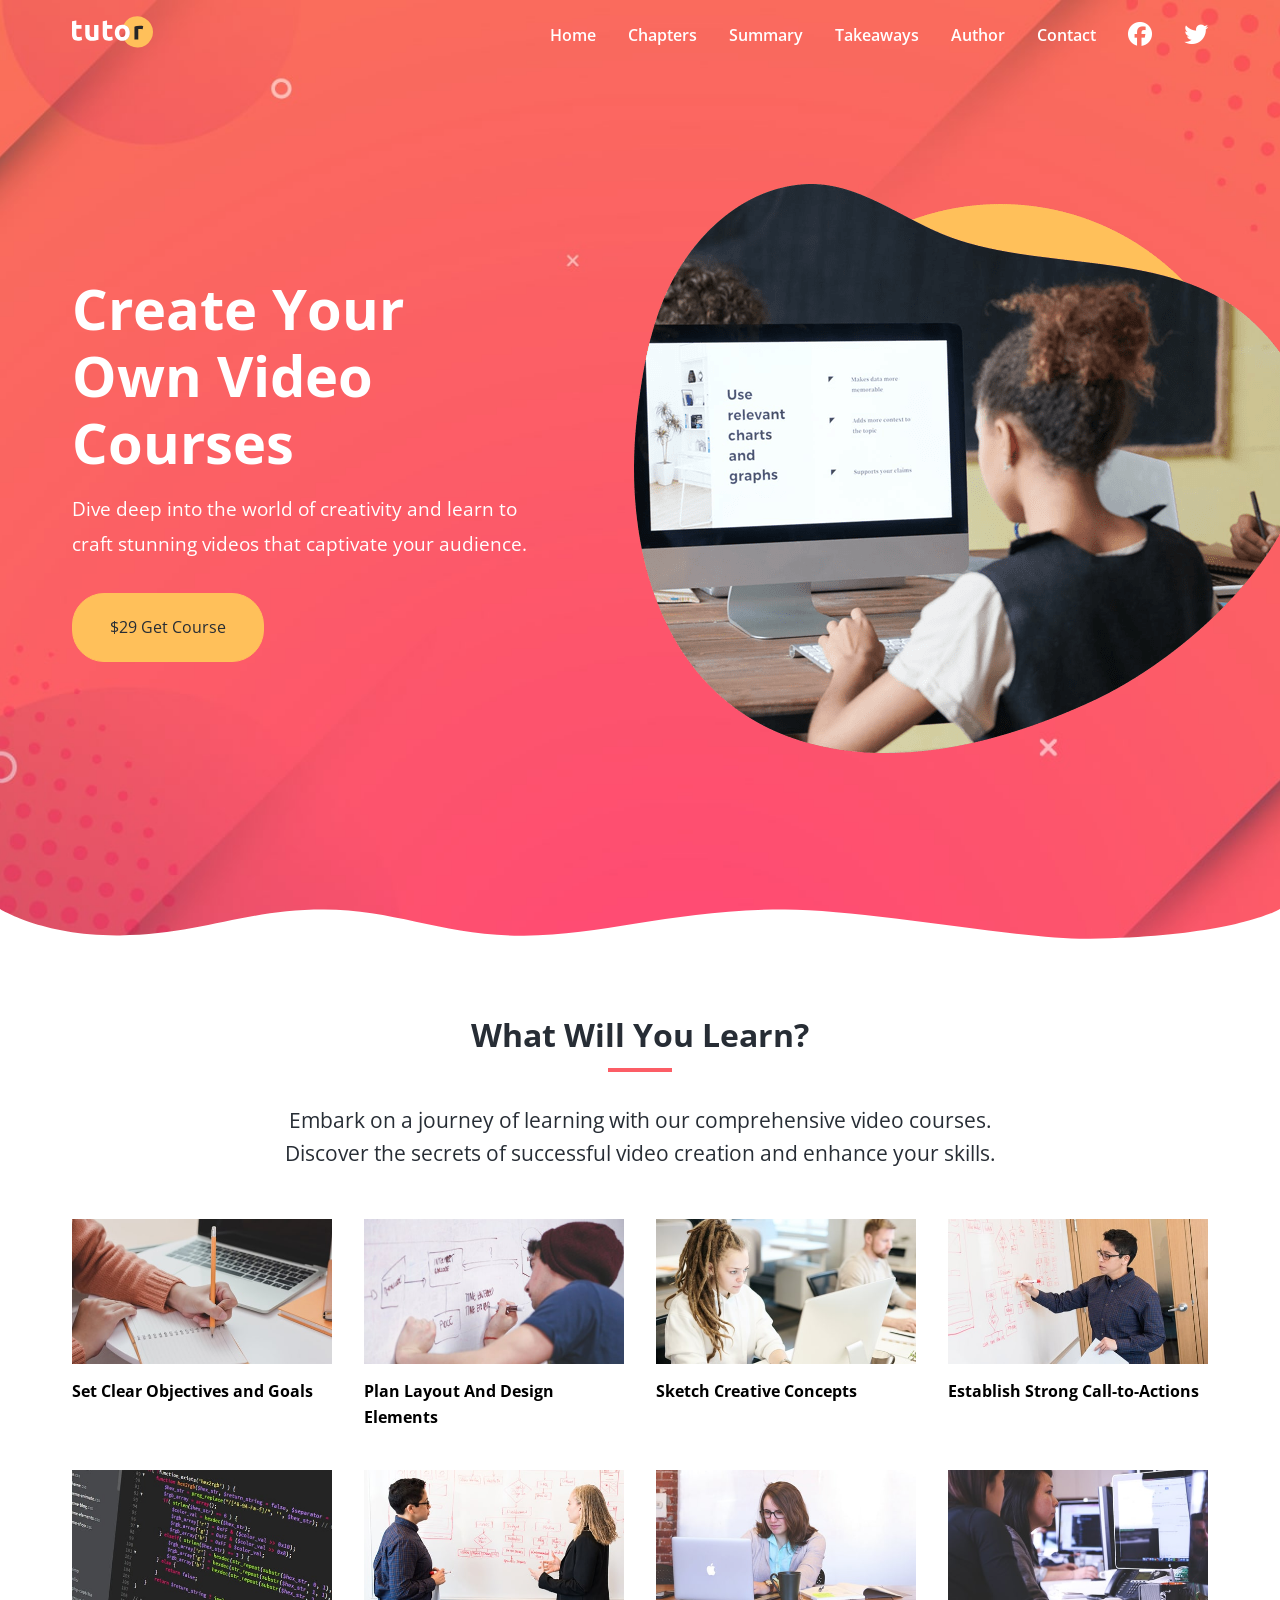
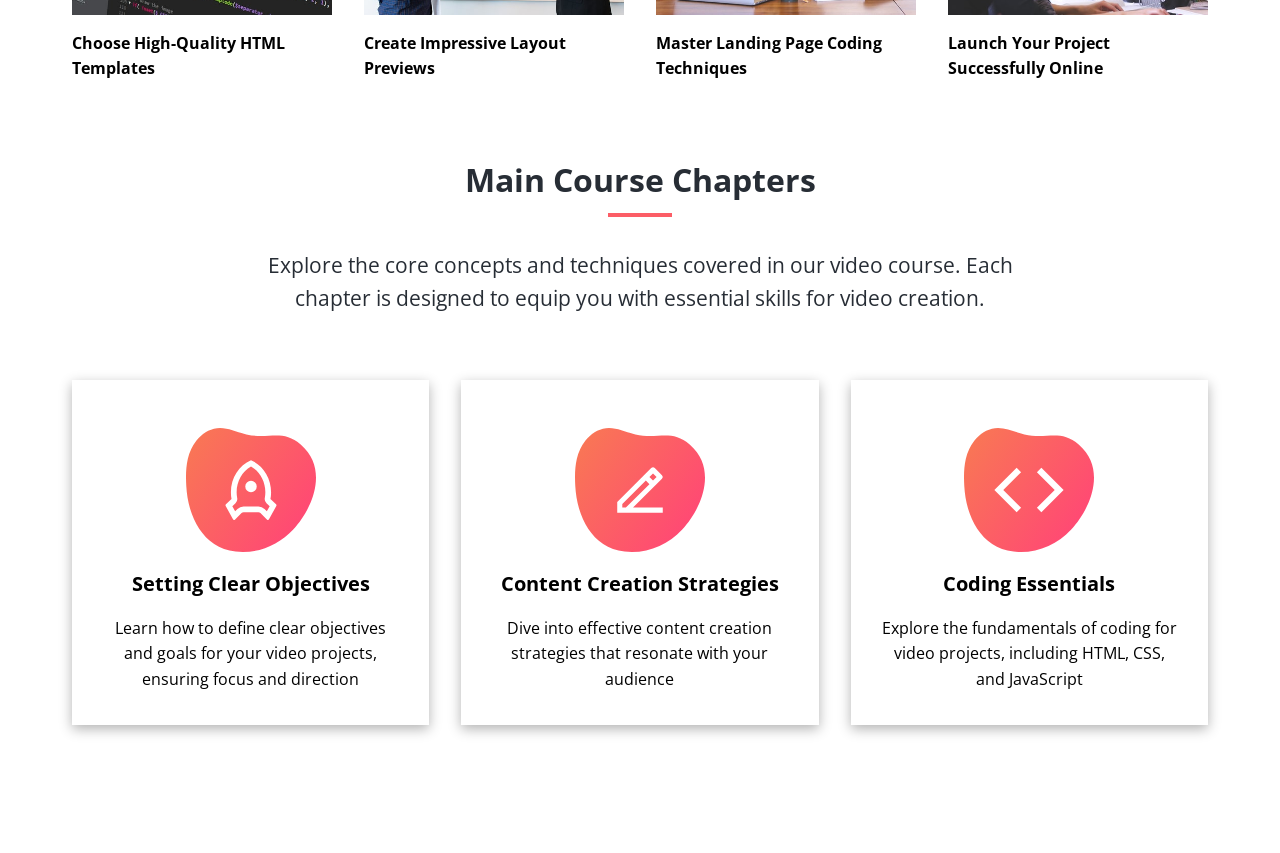
==== 17-18-Tutor-Website/index.html @ 1d4aec1a "feat: implemented chapter section" ====
<!DOCTYPE html>
<html lang="en">
  <head>
    <meta charset="UTF-8" />
    <meta name="viewport" content="width=device-width, initial-scale=1.0" />
    <link rel="preconnect" href="https://fonts.googleapis.com" />
    <link rel="preconnect" href="https://fonts.gstatic.com" crossorigin />
    <link
      href="https://fonts.googleapis.com/css2?family=Open+Sans:ital,wght@0,300..800;1,300..800&display=swap"
      rel="stylesheet"
    />
    <link
      rel="stylesheet"
      href="https://cdnjs.cloudflare.com/ajax/libs/font-awesome/6.5.2/css/all.min.css"
      integrity="sha512-SnH5WK+bZxgPHs44uWIX+LLJAJ9/2PkPKZ5QiAj6Ta86w+fsb2TkcmfRyVX3pBnMFcV7oQPJkl9QevSCWr3W6A=="
      crossorigin="anonymous"
      referrerpolicy="no-referrer"
    />
    <link rel="stylesheet" href="./css/styles.css" />
    <link rel="icon" href="./images/favicon.png" />
    <title>Welcome To Tutor</title>
  </head>
  <body>
    <nav class="navbar" role="navigation" aria-label="Main Navigation">
      <div class="navbar-flex container">
        <a href="/" aria-label="Logo Home Link">
          <img src="images/logo.svg" alt="Tutor Logo" />
        </a>

        <div class="main-menu-items">
          <ul class="main-menu-list">
            <li>
              <a href="/">Home</a>
            </li>
            <li>
              <a href="#chapters">Chapters</a>
            </li>
            <li>
              <a href="#summary">Summary</a>
            </li>
            <li>
              <a href="#takeaways">Takeaways</a>
            </li>
            <li>
              <a href="#author">Author</a>
            </li>
            <li>
              <a href="contact.html">Contact</a>
            </li>
            <li>
              <a
                href="https://facebook.com"
                target="_blank"
                aria-label="Follow Us On Facebook"
              >
                <i class="fa-brands fa-facebook"></i>
              </a>
            </li>
            <li>
              <a
                href="https://twitter.com"
                target="_blank"
                aria-label="Follow Us On Twitter"
              >
                <i class="fa-brands fa-twitter"></i>
              </a>
            </li>
          </ul>
        </div>

        <!-- Mobile Menu -->
        <div class="mobile-menu">
          <!-- Hamburger button -->
          <div
            class="mobile-menu-toggle"
            role="button"
            aria-expanded="false"
            aria-controls="mobile-menu-items"
            aria-label="Open mobile menu"
            tabindex="0"
          >
            <i class="fas fa-bars fa-2x"></i>
          </div>
          <!-- Mobile Menu Items -->
          <div class="mobile-menu-items">
            <ul class="mobile-menu-list">
              <li>
                <a href="/">Home</a>
              </li>
              <li>
                <a href="#chapters">Chapters</a>
              </li>
              <li>
                <a href="#summary">Summary</a>
              </li>
              <li>
                <a href="#takeaways">Takeaways</a>
              </li>
              <li>
                <a href="#author">Author</a>
              </li>
              <li>
                <a href="contact.html">Contact</a>
              </li>
              <li>
                <a
                  href="https://facebook.com"
                  target="_blank"
                  aria-label="Follow Us On Facebook"
                >
                  <i class="fa-brands fa-facebook"></i>
                </a>
              </li>
              <li>
                <a
                  href="https://twitter.com"
                  target="_blank"
                  aria-label="Follow Us On Twitter"
                >
                  <i class="fa-brands fa-twitter"></i>
                </a>
              </li>
            </ul>
          </div>
        </div>
      </div>
    </nav>

    <!-- Hero -->
    <header class="hero">
      <div class="container hero-flex">
        <div class="hero-content">
          <h1>Create Your Own Video Courses</h1>
          <p>
            Dive deep into the world of creativity and learn to craft stunning
            videos that captivate your audience.
          </p>
          <a href="#" class="btn">$29 Get Course</a>
        </div>
        <img src="images/header-course.png" alt="hero" />
      </div>

      <svg
        class="frame-decoration"
        data-name="Layer 2"
        xmlns="http://www.w3.org/2000/svg"
        preserveAspectRatio="none"
        viewBox="0 0 1920 192.275"
      >
        <defs>
          <style>
            .cls-1 {
              fill: #ffffff;
            }
          </style>
        </defs>
        <title>frame-decoration</title>
        <path
          class="cls-1"
          d="M0,158.755s63.9,52.163,179.472,50.736c121.494-1.5,185.839-49.738,305.984-49.733,109.21,0,181.491,51.733,300.537,50.233,123.941-1.562,225.214-50.126,390.43-50.374,123.821-.185,353.982,58.374,458.976,56.373,217.907-4.153,284.6-57.236,284.6-57.236V351.03H0V158.755Z"
          transform="translate(0 -158.755)"
        />
      </svg>
    </header>

    <!-- Learn Section -->
    <section class="learn">
      <div class="container">
        <div class="section-header">
          <h2>What Will You Learn?</h2>
          <div class="heading-border"></div>
          <p>
            Embark on a journey of learning with our comprehensive video
            courses. Discover the secrets of successful video creation and
            enhance your skills.
          </p>
        </div>

        <div class="topics">
          <div class="topic">
            <div class="topic-image">
              <img src="images/description-1.jpg" alt="topic" />
            </div>
            <div class="topic-text">
              <h3>Set Clear Objectives and Goals</h3>
            </div>
          </div>
          <div class="topic">
            <div class="topic-image">
              <img src="images/description-2.jpg" alt="alternative" />
            </div>
            <div class="topic-text">
              <h3>Plan Layout And Design Elements</h3>
            </div>
          </div>
          <div class="topic">
            <div class="topic-image">
              <img src="images/description-3.jpg" alt="alternative" />
            </div>
            <div class="topic-text">
              <h3>Sketch Creative Concepts</h3>
            </div>
          </div>
          <div class="topic">
            <div class="topic-image">
              <img src="images/description-4.jpg" alt="alternative" />
            </div>
            <div class="topic-text">
              <h3>Establish Strong Call-to-Actions</h3>
            </div>
          </div>
          <div class="topic">
            <div class="topic-image">
              <img src="images/description-5.jpg" alt="alternative" />
            </div>
            <div class="topic-text">
              <h3>Choose High-Quality HTML Templates</h3>
            </div>
          </div>
          <div class="topic">
            <div class="topic-image">
              <img src="images/description-6.jpg" alt="alternative" />
            </div>
            <div class="topic-text">
              <h3>Create Impressive Layout Previews</h3>
            </div>
          </div>
          <div class="topic">
            <div class="topic-image">
              <img src="images/description-7.jpg" alt="alternative" />
            </div>
            <div class="topic-text">
              <h3>Master Landing Page Coding Techniques</h3>
            </div>
          </div>
          <div class="topic">
            <div class="topic-image">
              <img src="images/description-8.jpg" alt="alternative" />
            </div>
            <div class="topic-text">
              <h3>Launch Your Project Successfully Online</h3>
            </div>
          </div>
        </div>
      </div>
    </section>

    <!-- Course Chapter Section -->
    <section class="chapters section" id="chapters">
      <div class="container">
        <div class="section-header">
          <h2>Main Course Chapters</h2>
          <div class="heading-border"></div>
          <p>
            Explore the core concepts and techniques covered in our video
            course. Each chapter is designed to equip you with essential skills
            for video creation.
          </p>
        </div>
        <div class="chapter-cards">
          <div class="card">
            <img src="images/chapters-icon-1.svg" alt="chapter 1" />
            <h3>Setting Clear Objectives</h3>
            <p>
              Learn how to define clear objectives and goals for your video
              projects, ensuring focus and direction
            </p>
          </div>
          <div class="card">
            <img src="images/chapters-icon-2.svg" alt="chapter 2" />
            <h3>Content Creation Strategies</h3>
            <p>
              Dive into effective content creation strategies that resonate with
              your audience
            </p>
          </div>
          <div class="card">
            <img src="images/chapters-icon-3.svg" alt="chapter 3" />
            <h3>Coding Essentials</h3>
            <p>
              Explore the fundamentals of coding for video projects, including
              HTML, CSS, and JavaScript
            </p>
          </div>
        </div>
      </div>
    </section>

    <script src="js/script.js"></script>
  </body>
</html>
---- 17-18-Tutor-Website/css/styles.css ----
*,
*::before,
*::after {
  margin: 0;
  padding: 0;
  box-sizing: border-box;
}

:root {
  --primary-color: #fc5d66;
  --secondary-color: #ffc05a;
  --light-color: #f9fafb;
  --dark-color: #272d35;
}

html,
body {
  font-family: 'Open Sans', sans-serif;
  line-height: 1.6;
  scroll-behavior: smooth;
}

a {
  text-decoration: none;
}

ul {
  list-style: none;
}

img {
  max-width: 100%;
}

/* Utility Classes */
.container {
  max-width: 1200px;
  margin: 0 auto;
  padding: 0 2rem;
}

.container-sm {
  max-width: 1000px;
  margin: 0 auto;
  padding: 0 2rem;
}

.btn {
  display: inline-block;
  padding: 1.3rem 2.3rem;
  border: 1px solid var(--secondary-color);
  border-radius: 32px;
  background: var(--secondary-color);
  color: var(--dark-color);
  cursor: pointer;
  transition: all 0.2s;
}

.btn:hover {
  background: var(--primary-color);
  color: #fff;
  border-color: #fff;
}

.text-primary {
  color: var(--primary-color);
}

.text-secondary {
  color: var(--secondary-color);
}

.section {
  margin: 4rem 0;
}

/* Section Header */
.section-header {
  max-width: 750px;
  margin: 0 auto;
  text-align: center;
  margin-bottom: 3rem;
}

.section-header h2 {
  font-size: 2rem;
  font-weight: 700;
  color: var(--dark-color);
  margin-bottom: 0.5rem;
}

.section-header p {
  font-size: 1.3rem;
  color: var(--dark-color);
}

.heading-border {
  width: 64px;
  height: 4px;
  background: var(--primary-color);
  margin: 0 auto 2rem;
}

.navbar {
  background: transparent;
  color: white;
  padding: 1rem 2rem;
  position: fixed;
  top: 0;
  right: 0;
  left: 0;
  z-index: 1000;
  transition: background-color 0.5s ease-in-out;
}

.navbar.navbar-scroll {
  background-color: rgba(235, 77, 85, 0.8);
  backdrop-filter: blur(10px);
}

.navbar-flex {
  display: flex;
  justify-content: space-between;
  align-items: center;
}

.navbar img {
  width: 81px;
  height: 32px;
}

.navbar .main-menu-list {
  display: flex;
  align-items: center;
  gap: 2rem;
  font-weight: 600;
}

.navbar a {
  color: #fff;
}

.navbar a:hover {
  color: var(--secondary-color);
}

.navbar i {
  font-size: 1.5rem;
}

/* Learn Topics */
.topics {
  display: grid;
  grid-template-columns: repeat(4, 1fr);
  gap: 2rem;
}

.topic img {
  transition: transform 0.3s;
}

.topic img:hover {
  transform: scale(1.1);
}

.topic h3 {
  font-size: 1rem;
  font-weight: 700;
  margin: 0.5rem 0;
}

/* Card */
.card {
  display: flex;
  flex-direction: column;
  align-items: center;
  justify-content: center;
  text-align: center;
  padding: 2rem 1.75rem;
  background: #fff;
  box-shadow: 0 4px 12px 0 rgba(0, 0, 0, 0.3);
}

/* Chapter Cards */
.chapter-cards {
  display: grid;
  grid-template-columns: repeat(3, 1fr);
  gap: 2rem;
  padding: 1rem 0 4rem;
}

.chapter-cards img {
  width: 130px;
  margin-top: 1rem;
}

.chapter-cards h3 {
  font-size: 1.25rem;
  font-weight: 700;
  margin: 1rem 0;
}


/* Mobile Menu */
.mobile-menu {
  display: none;
}

.navbar .mobile-menu-toggle {
  color: #fff;
  cursor: pointer;
}

.navbar .mobile-menu-items {
  position: absolute;
  top: 100%;
  left: 0;
  width: 100%;
  background: rgba(0, 0, 0, 0.8);
  opacity: 0.95;
  padding: 3rem 2rem;
  text-align: center;
  box-shadow: 0 2px 5px rgba(0, 0, 0, 0.1);
  border-top: 1px solid rgba(255, 255, 255, 0.1);
  transform: translateX(100%);
  transition: transform 0.3s ease;
}

.navbar .mobile-menu-items.active {
  transform: translateX(0);
}

.navbar .mobile-menu-list {
  display: flex;
  flex-direction: column;
  gap: 2rem;
  font-size: 1.2rem;
}

.hero {
  background: #000 url('../images/header-background.jpg') center center/cover
    no-repeat;
  padding: 11.5rem 2rem 8rem;
  color: #fff;
  overflow-x: hidden;
  position: relative;
}

.hero .hero-flex {
  display: flex;
  justify-content: space-between;
  align-items: center;
  gap: 6rem;
  padding-bottom: 8rem;
}

.hero h1 {
  font-size: 3.5rem;
  line-height: 1.2;
  font-weight: 700;
  margin-bottom: 1rem;
}

.hero p {
  font-size: 1.2rem;
  margin-bottom: 2rem;
  line-height: 1.8;
  font-weight: 400;
}

.hero img {
  width: 100%;
  margin-right: -100px;
}

.hero .frame-decoration {
  position: absolute;
  bottom: 0;
  left: 0;
  width: 100%;
  height: 100px;
}

/* Media Queries */
@media (max-width: 1200px) {
  .hero .hero-flex {
    gap: 2rem;
  }

  .hero img {
    max-width: 500px;
    margin-right: 0;
  }

  .hero h1 {
    font-size: 3rem;
  } 
}

@media (max-width: 992px) {
  .hero {
    text-align: center;
  }

  .hero .hero-flex {
    flex-direction: column;
    padding-bottom: 4rem;
  }

  .hero img {
    max-width: 600px;
    margin-top: 2rem;
  }
}

@media (max-width: 768px) {
  .main-menu-items,
  .info-left {
    display: none;
  }

  .navbar .mobile-menu {
    display: block;
  }

  .navbar .mobile-menu-toggle {
    display: block;
    padding: 10px;
  }

  .topics {
    grid-template-columns: repeat(2, 1fr);
  }
}

@media (max-width: 576px) {
  .hero {
    padding-right: 0.2rem;
    padding-left: 0.2rem;
  }

  .hero h1 {
    font-size: 2.5rem;
  }

  .hero img {
    max-width: 350px;
  }
}
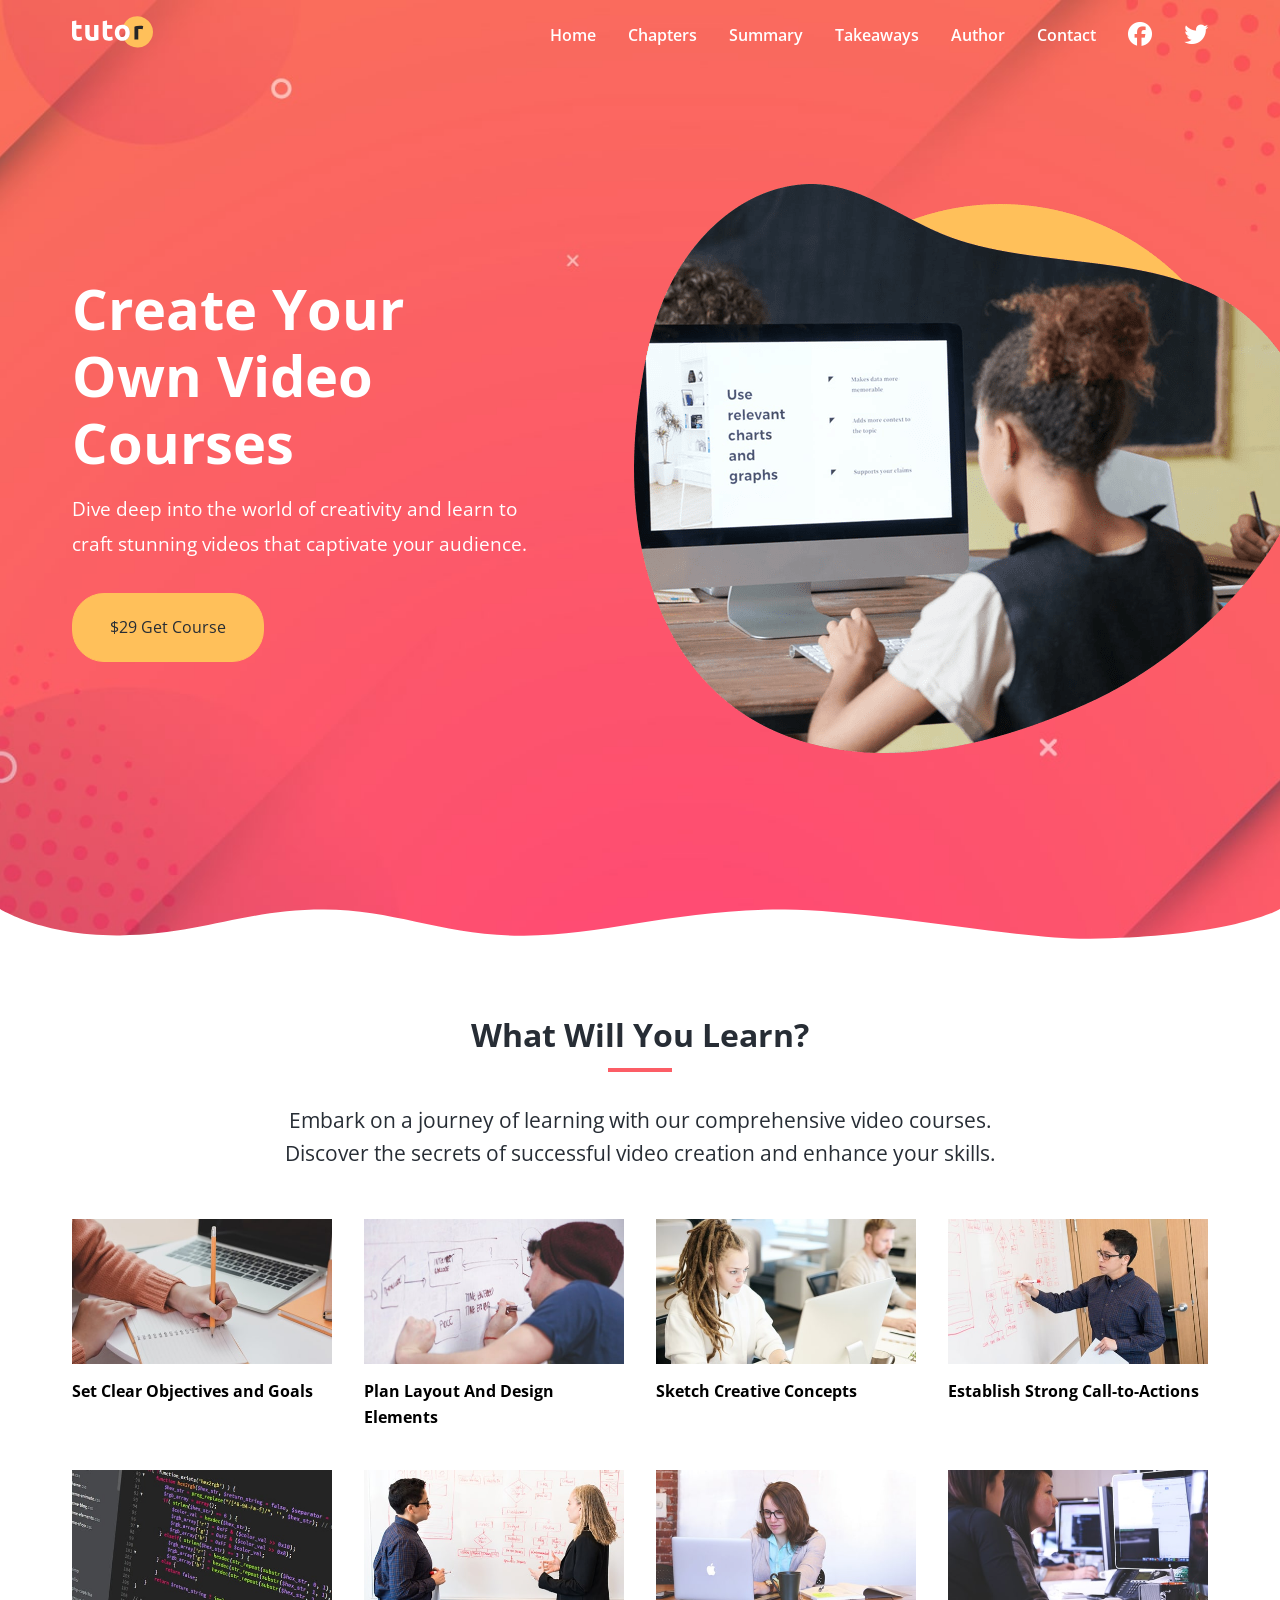
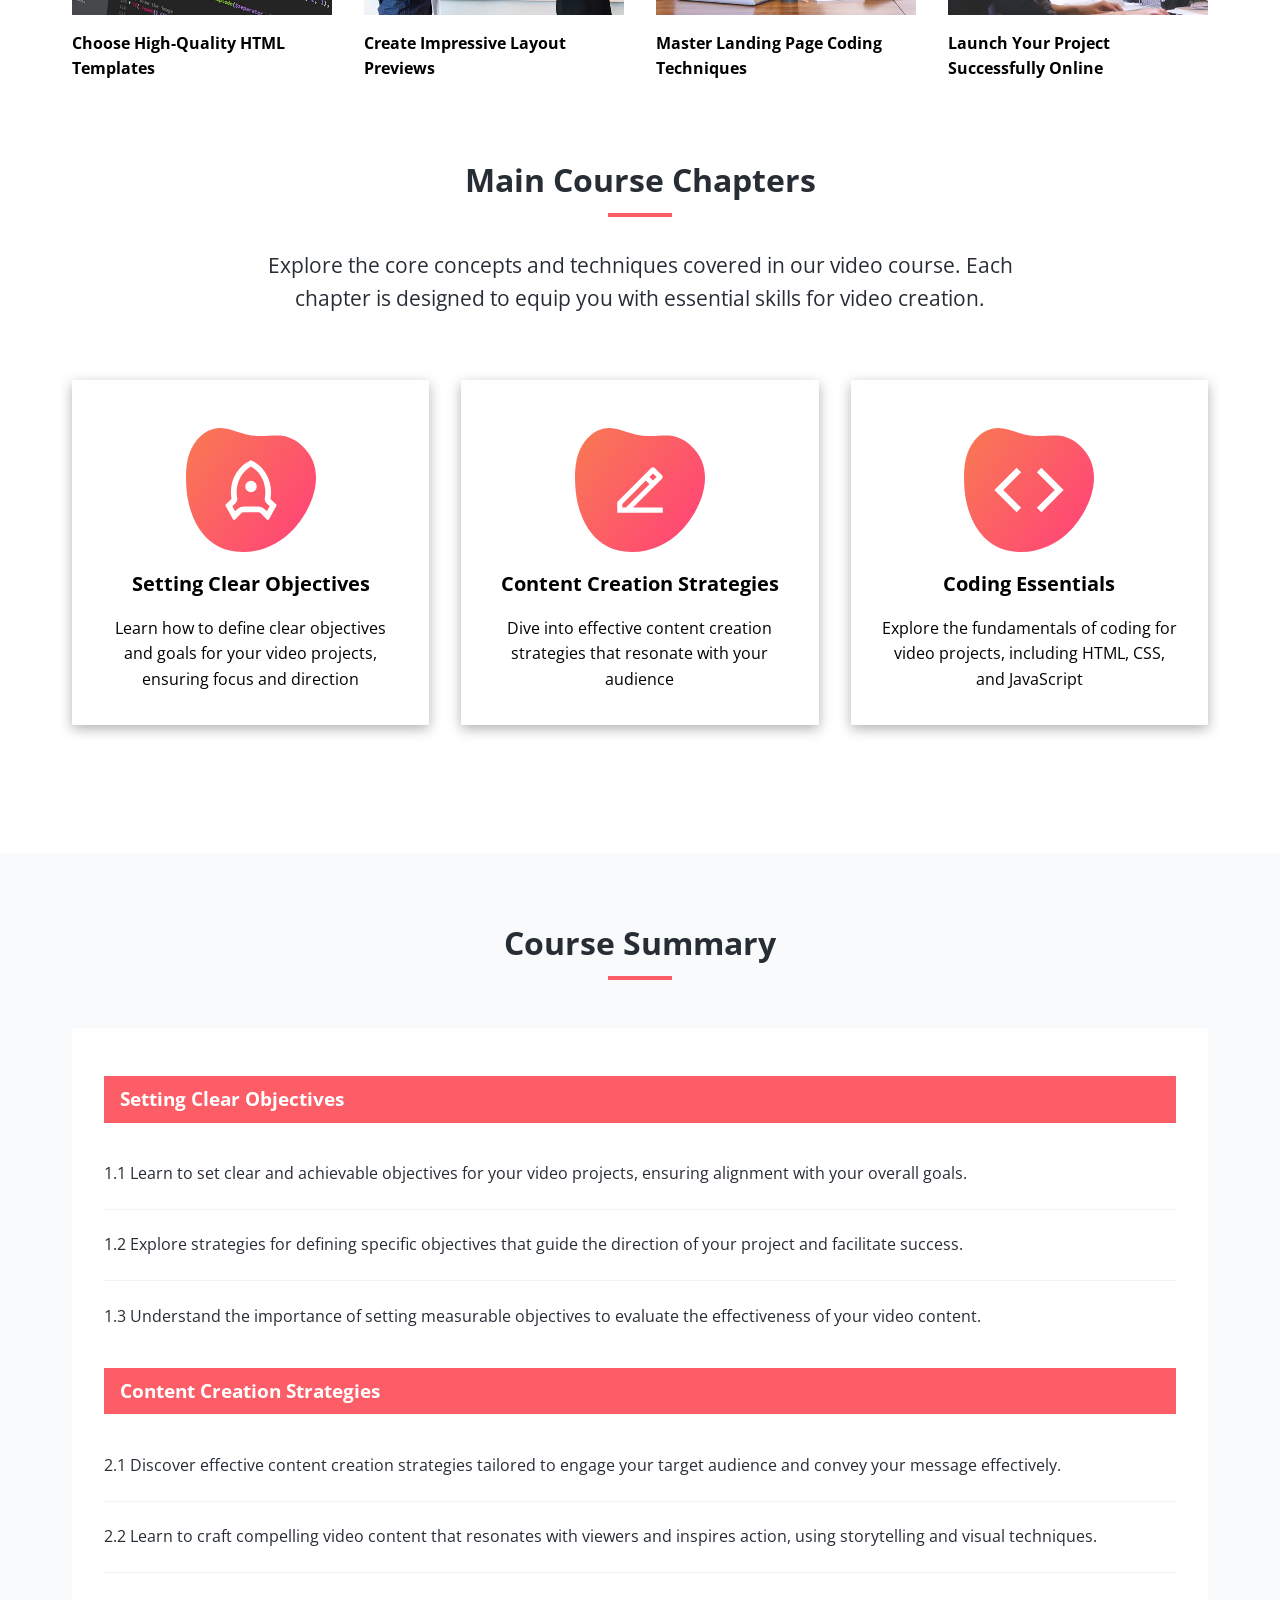
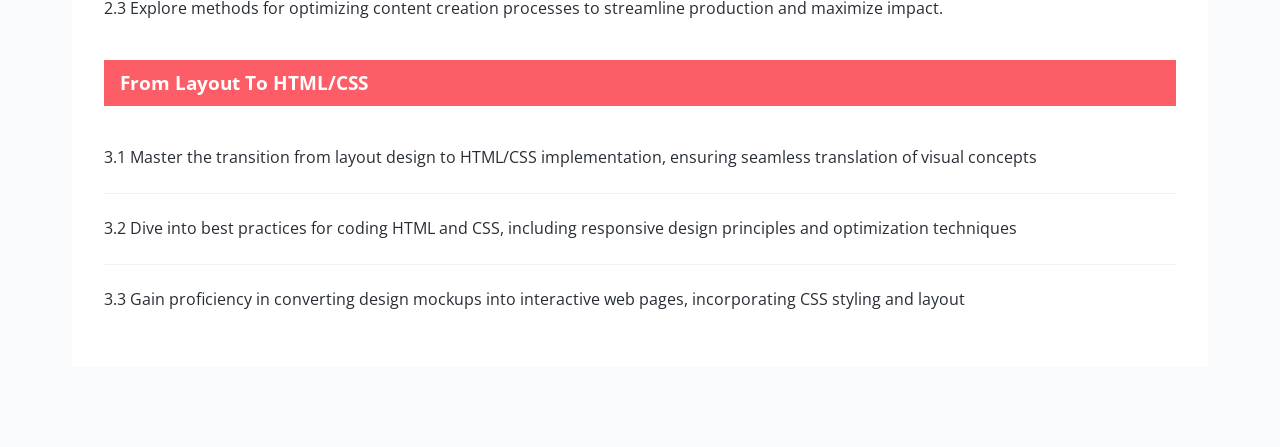
==== commit 770ddada: "feat: implemented summary section" ====
--- a/17-18-Tutor-Website/index.html
+++ b/17-18-Tutor-Website/index.html
@@ -286,6 +286,66 @@
       </div>
     </section>
 
+    <!-- Course Summary -->
+    <section class="summary" id="summary">
+      <div class="container">
+        <div class="section-header">
+          <h2>Course Summary</h2>
+          <div class="heading-border"></div>
+        </div>
+        <div class="section-lists">
+          <div class="list">
+            <div class="list-header">Setting Clear Objectives</div>
+            <div class="list-item">
+              1.1 Learn to set clear and achievable objectives for your video
+              projects, ensuring alignment with your overall goals.
+            </div>
+            <div class="list-item">
+              1.2 Explore strategies for defining specific objectives that guide
+              the direction of your project and facilitate success.
+            </div>
+            <div class="list-item">
+              1.3 Understand the importance of setting measurable objectives to
+              evaluate the effectiveness of your video content.
+            </div>
+          </div>
+
+          <div class="list">
+            <div class="list-header">Content Creation Strategies</div>
+            <div class="list-item">
+              2.1 Discover effective content creation strategies tailored to
+              engage your target audience and convey your message effectively.
+            </div>
+            <div class="list-item">
+              2.2 Learn to craft compelling video content that resonates with
+              viewers and inspires action, using storytelling and visual
+              techniques.
+            </div>
+            <div class="list-item">
+              2.3 Explore methods for optimizing content creation processes to
+              streamline production and maximize impact.
+            </div>
+          </div>
+
+          <div class="list">
+            <div class="list-header">From Layout To HTML/CSS</div>
+            <div class="list-item">
+              3.1 Master the transition from layout design to HTML/CSS
+              implementation, ensuring seamless translation of visual concepts
+            </div>
+            <div class="list-item">
+              3.2 Dive into best practices for coding HTML and CSS, including
+              responsive design principles and optimization techniques
+            </div>
+            <div class="list-item">
+              3.3 Gain proficiency in converting design mockups into interactive
+              web pages, incorporating CSS styling and layout
+            </div>
+          </div>
+        </div>
+      </div>
+    </section>
+
     <script src="js/script.js"></script>
   </body>
 </html>
--- a/17-18-Tutor-Website/css/styles.css
+++ b/17-18-Tutor-Website/css/styles.css
@@ -199,6 +199,8 @@
   font-weight: 700;
   margin: 1rem 0;
 }
+
+
 
 
 /* Mobile Menu */
@@ -281,6 +283,36 @@
   height: 100px;
 }
 
+/* Summary */
+.summary {
+  background: var(--light-color);
+  color: var(--dark-color);
+  padding: 4rem 2rem 5rem;
+}
+
+.summary .section-lists {
+  background: #fff;
+  padding: 2rem;
+}
+
+.summary .list-header {
+  background: var(--primary-color);
+  color: #fff;
+  padding: 0.5rem 1rem;
+  font-size: 1.2rem;
+  font-weight: 700;
+  margin: 1rem 0;
+}
+
+.summary .list-item {
+  padding: 1.4rem 0;
+  border-bottom: 1px solid #f1f4f6;
+}
+
+.summary .list-item:last-child {
+  border-bottom: none;
+}
+
 /* Media Queries */
 @media (max-width: 1200px) {
   .hero .hero-flex {
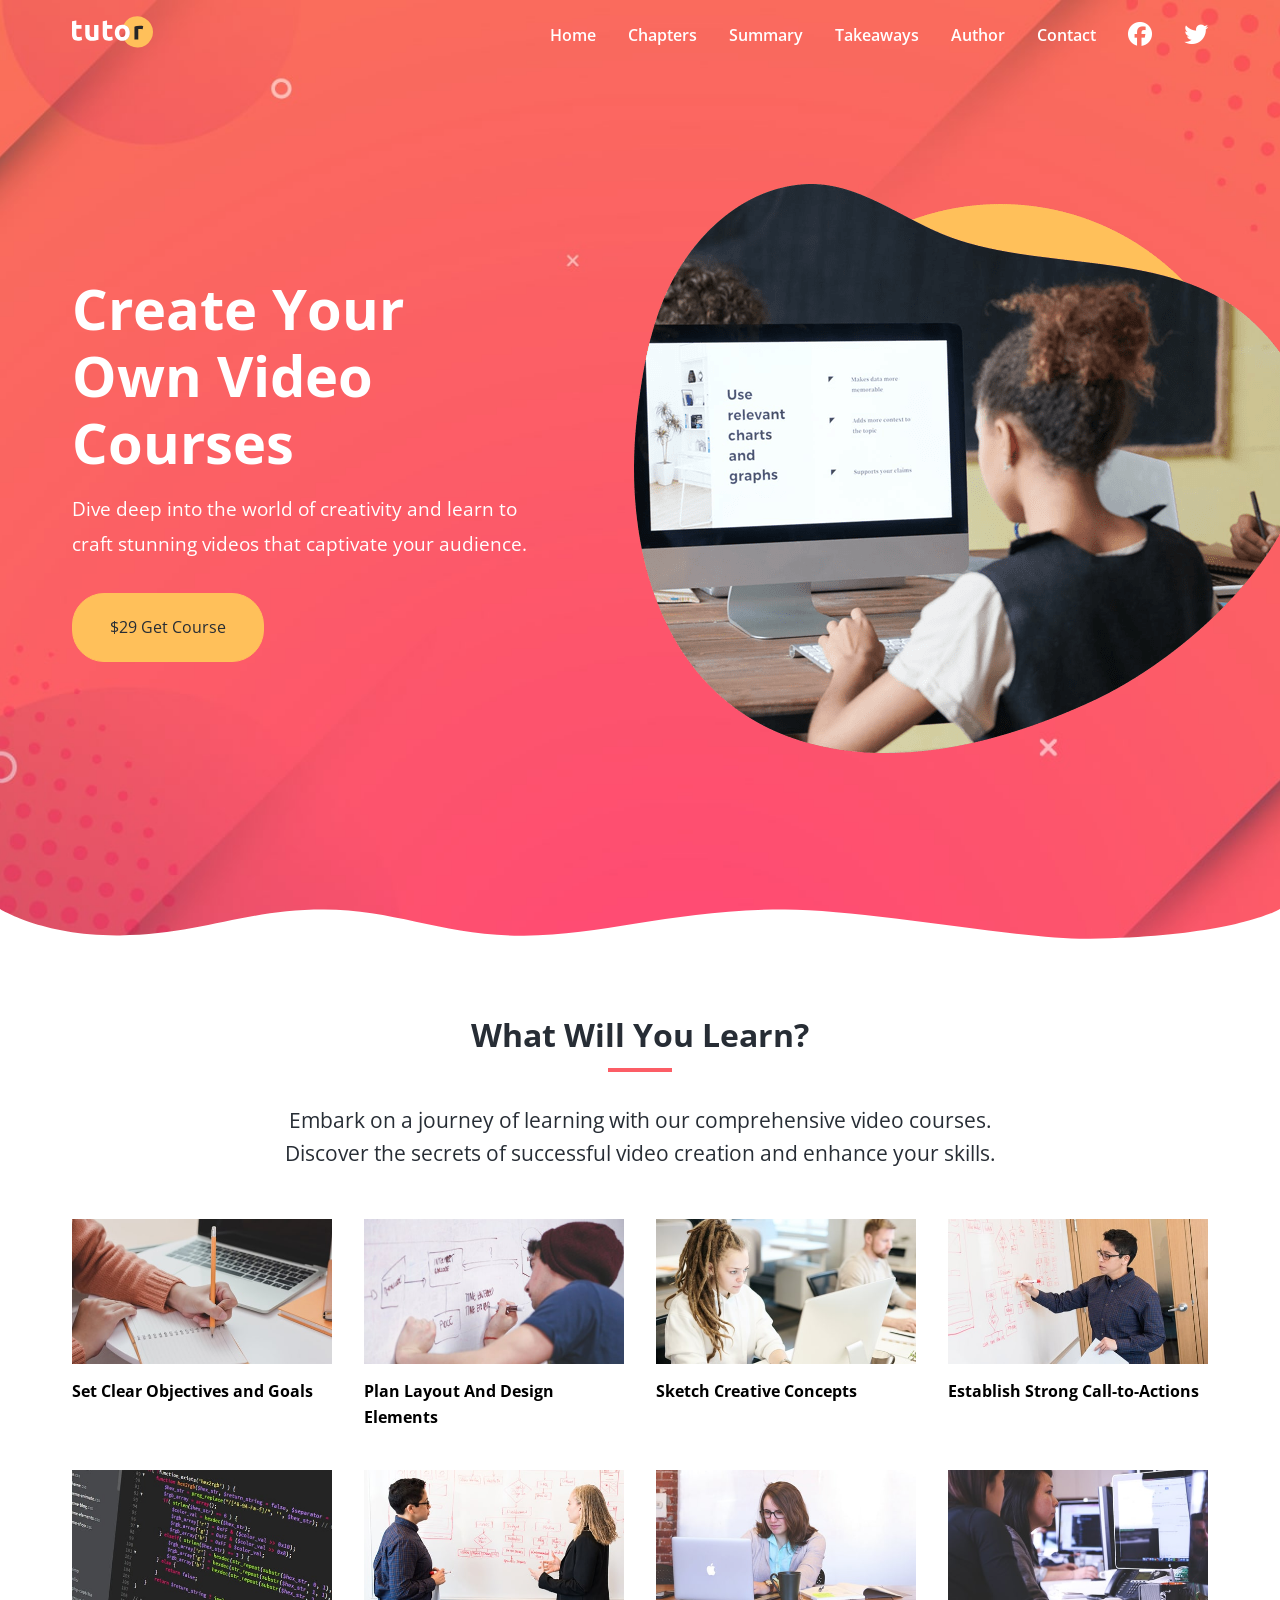
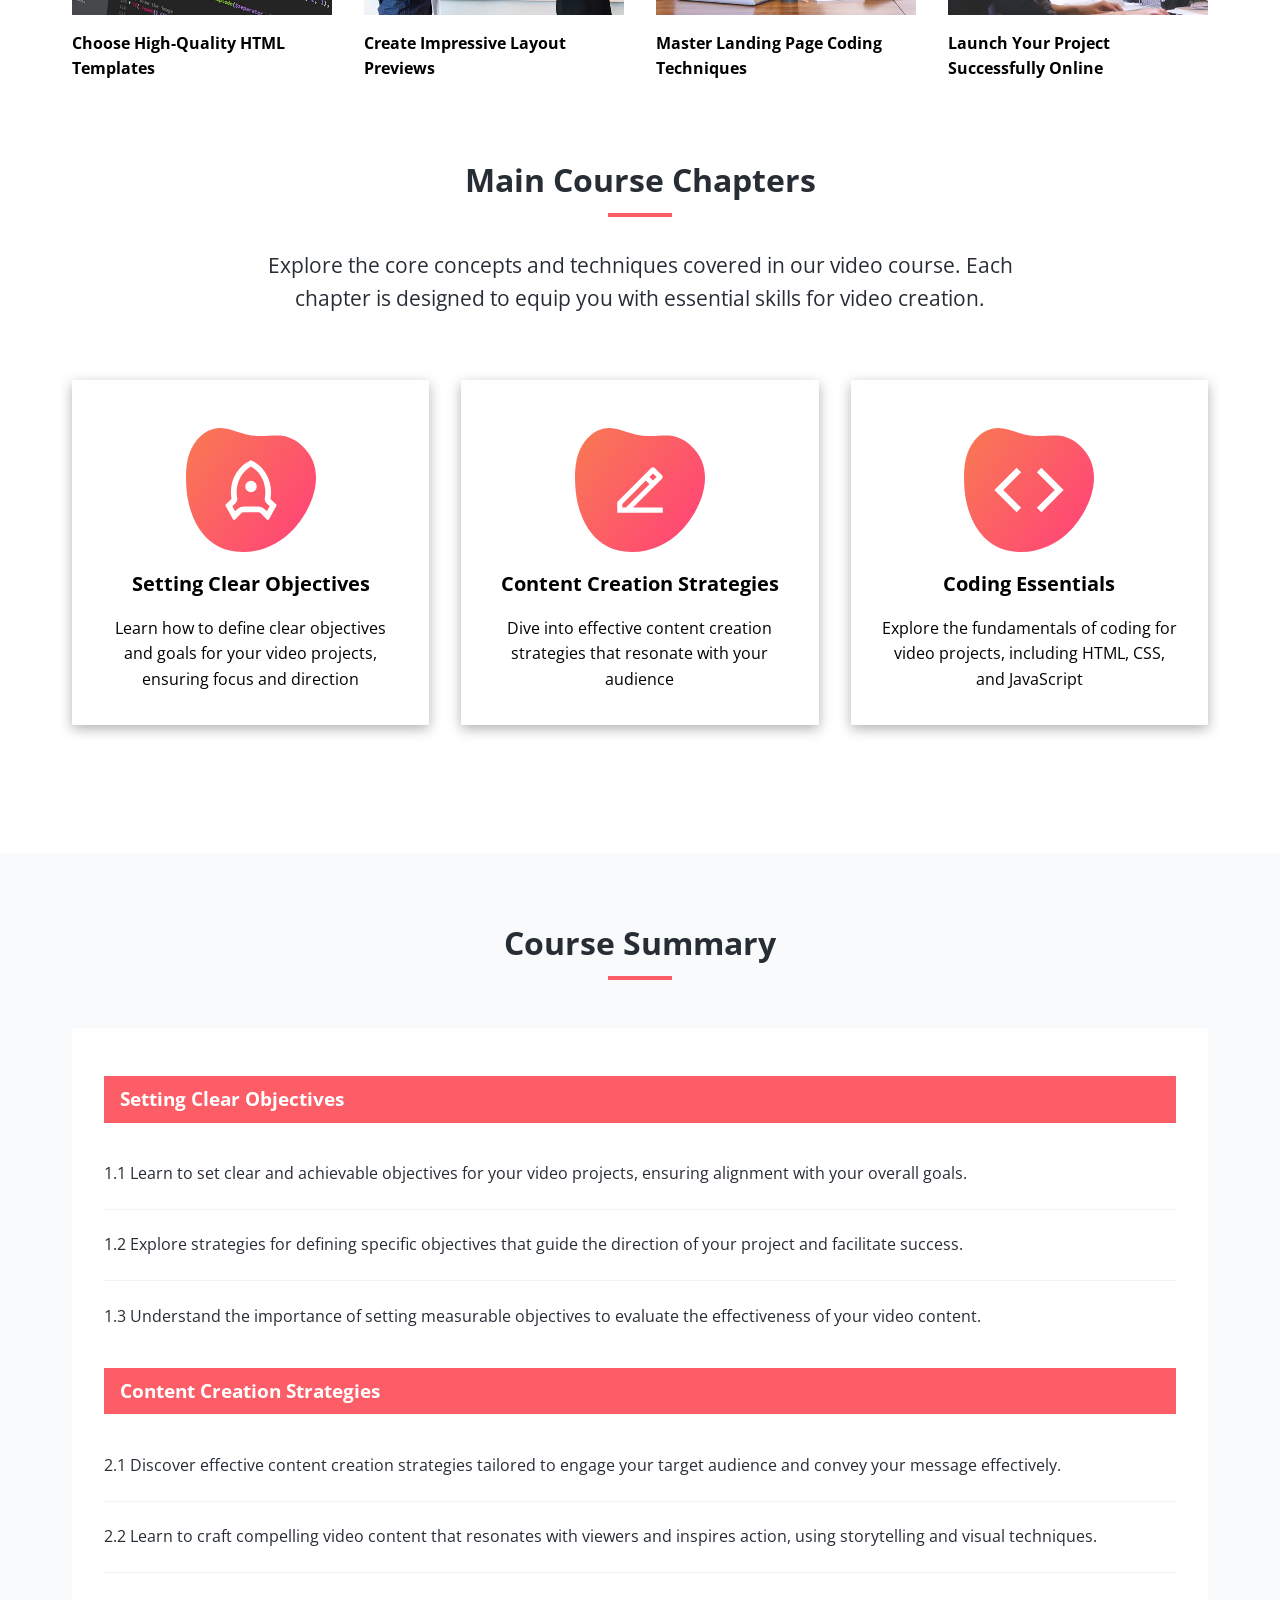
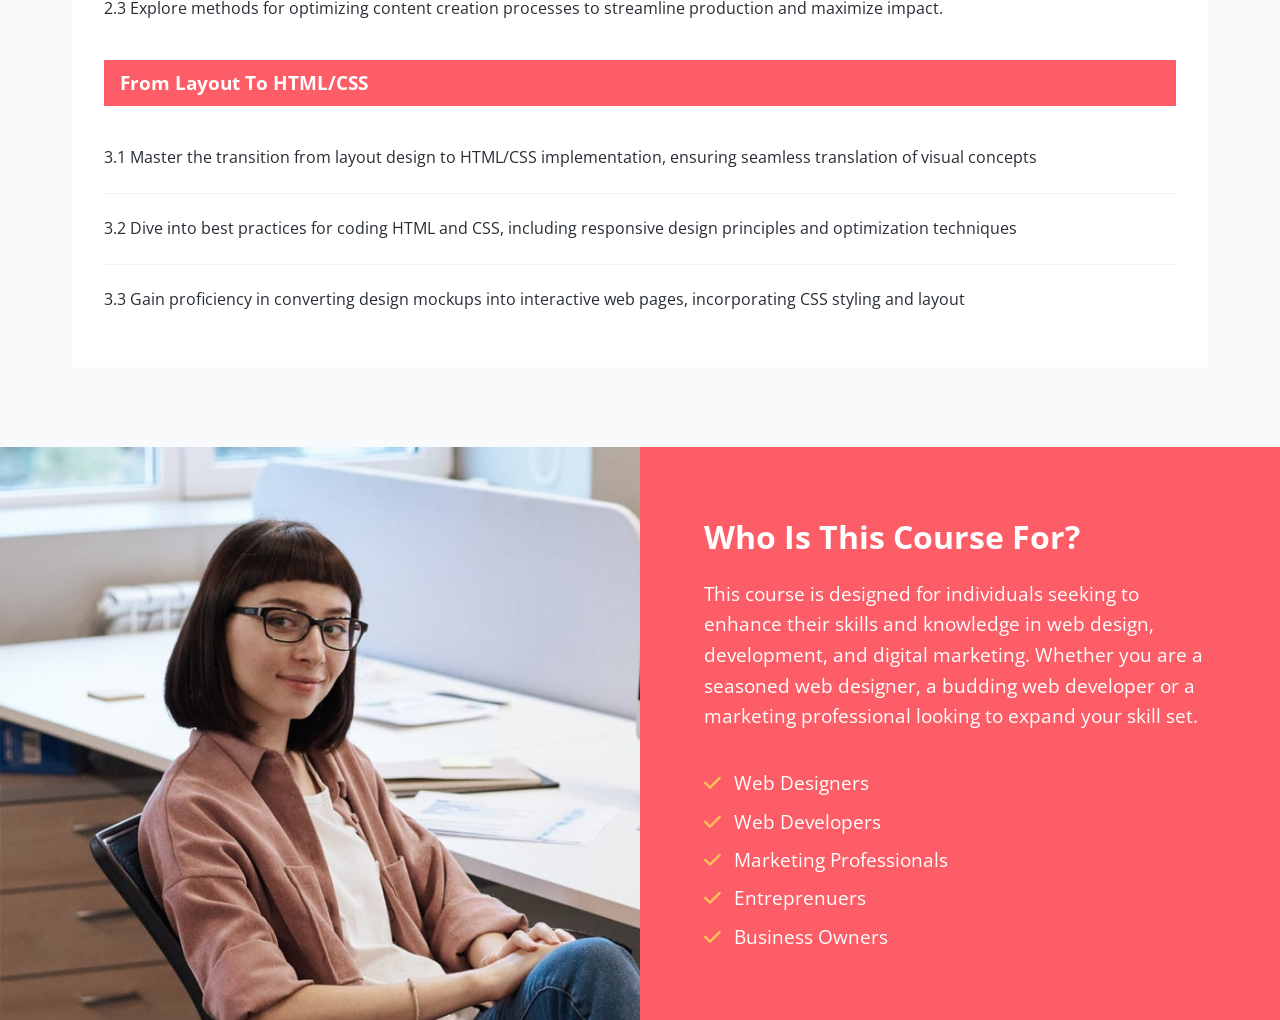
==== commit 80144ebf: "feat: implemented info section" ====
--- a/17-18-Tutor-Website/index.html
+++ b/17-18-Tutor-Website/index.html
@@ -346,6 +346,30 @@
       </div>
     </section>
 
+    <!-- Info -->
+    <section class="info" id="info">
+      <div class="info-container">
+        <div class="info-left"></div>
+        <div class="info-content">
+          <h2>Who Is This Course For?</h2>
+          <p>
+            This course is designed for individuals seeking to enhance their
+            skills and knowledge in web design, development, and digital
+            marketing. Whether you are a seasoned web designer, a budding web
+            developer or a marketing professional looking to expand your skill
+            set.
+          </p>
+          <ul>
+            <li><i class="fas fa-check"></i> Web Designers</li>
+            <li><i class="fas fa-check"></i> Web Developers</li>
+            <li><i class="fas fa-check"></i> Marketing Professionals</li>
+            <li><i class="fas fa-check"></i> Entreprenuers</li>
+            <li><i class="fas fa-check"></i> Business Owners</li>
+          </ul>
+        </div>
+      </div>
+    </section>
+
     <script src="js/script.js"></script>
   </body>
 </html>
--- a/17-18-Tutor-Website/css/styles.css
+++ b/17-18-Tutor-Website/css/styles.css
@@ -345,6 +345,44 @@
   }
 }
 
+/* Info Section */
+.info-container {
+  background: url('../images/audience.jpg') top center/cover no-repeat;
+  display: flex;
+}
+
+.info-content {
+  background-color: var(--primary-color);
+  color: #fff;
+  flex: 1;
+  padding: 4rem;
+}
+
+.info-content h2 {
+  font-size: 2rem;
+  margin-bottom: 1rem;
+  font-weight: 700;
+}
+
+.info-content p {
+  font-size: 1.2rem;
+  margin-bottom: 2rem;
+}
+
+.info-content ul li {
+  font-size: 1.2rem;
+  line-height: 2;
+}
+
+.info-content i {
+  margin-right: 0.5rem;
+  color: var(--secondary-color);
+}
+
+.info-left {
+  width: 50%;
+}
+
 @media (max-width: 768px) {
   .main-menu-items,
   .info-left {
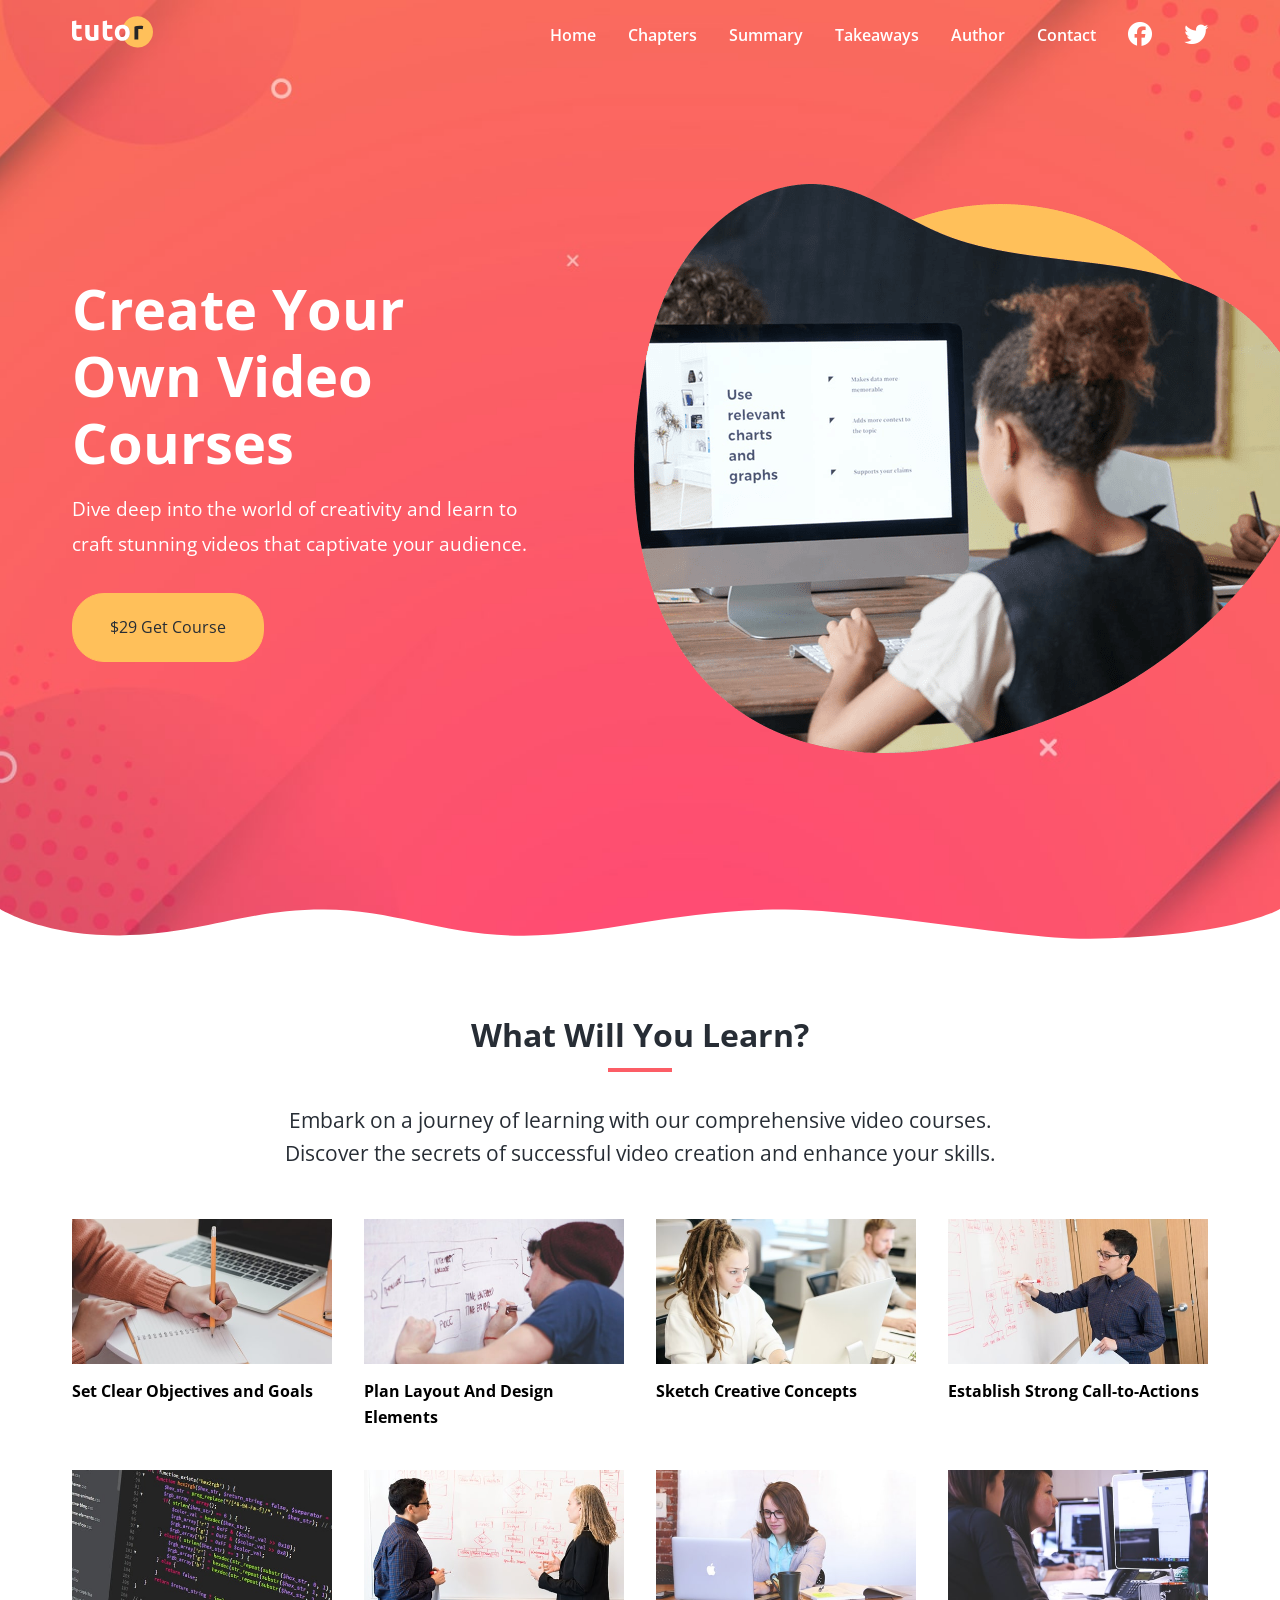
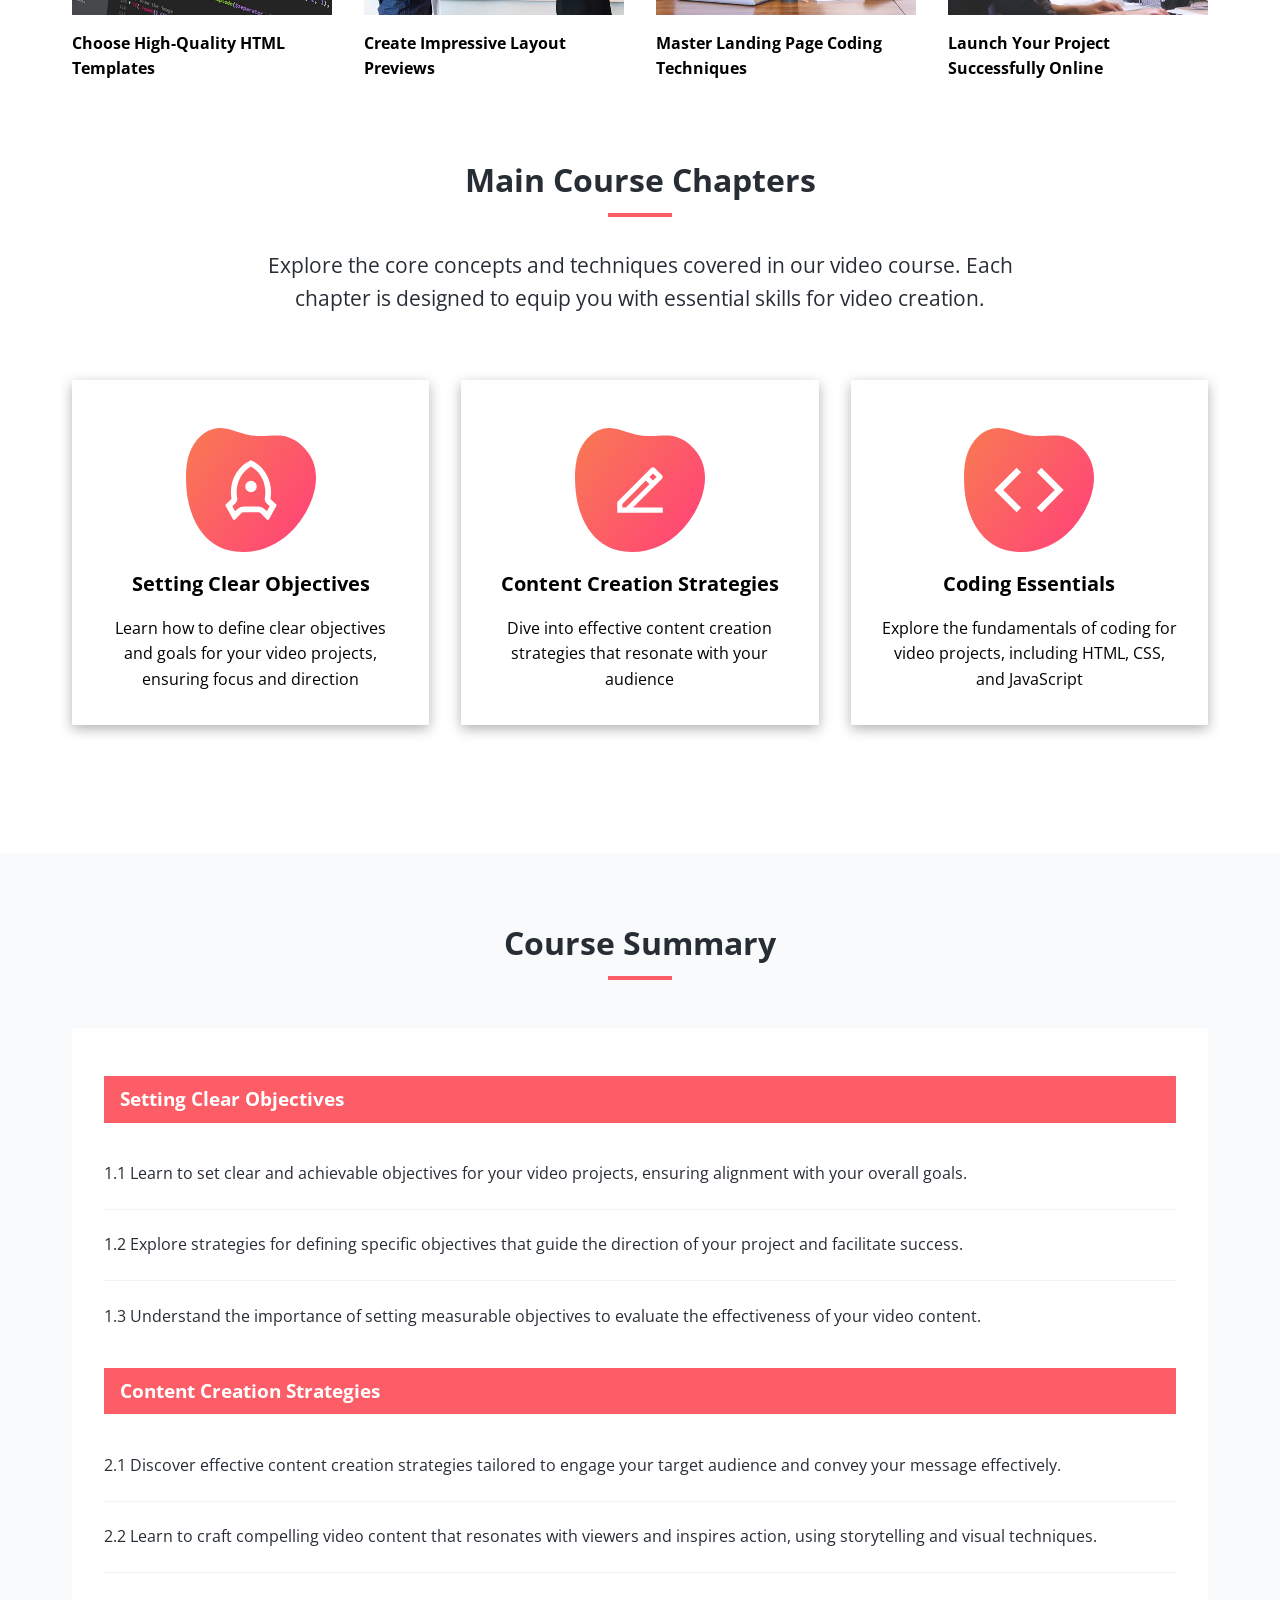
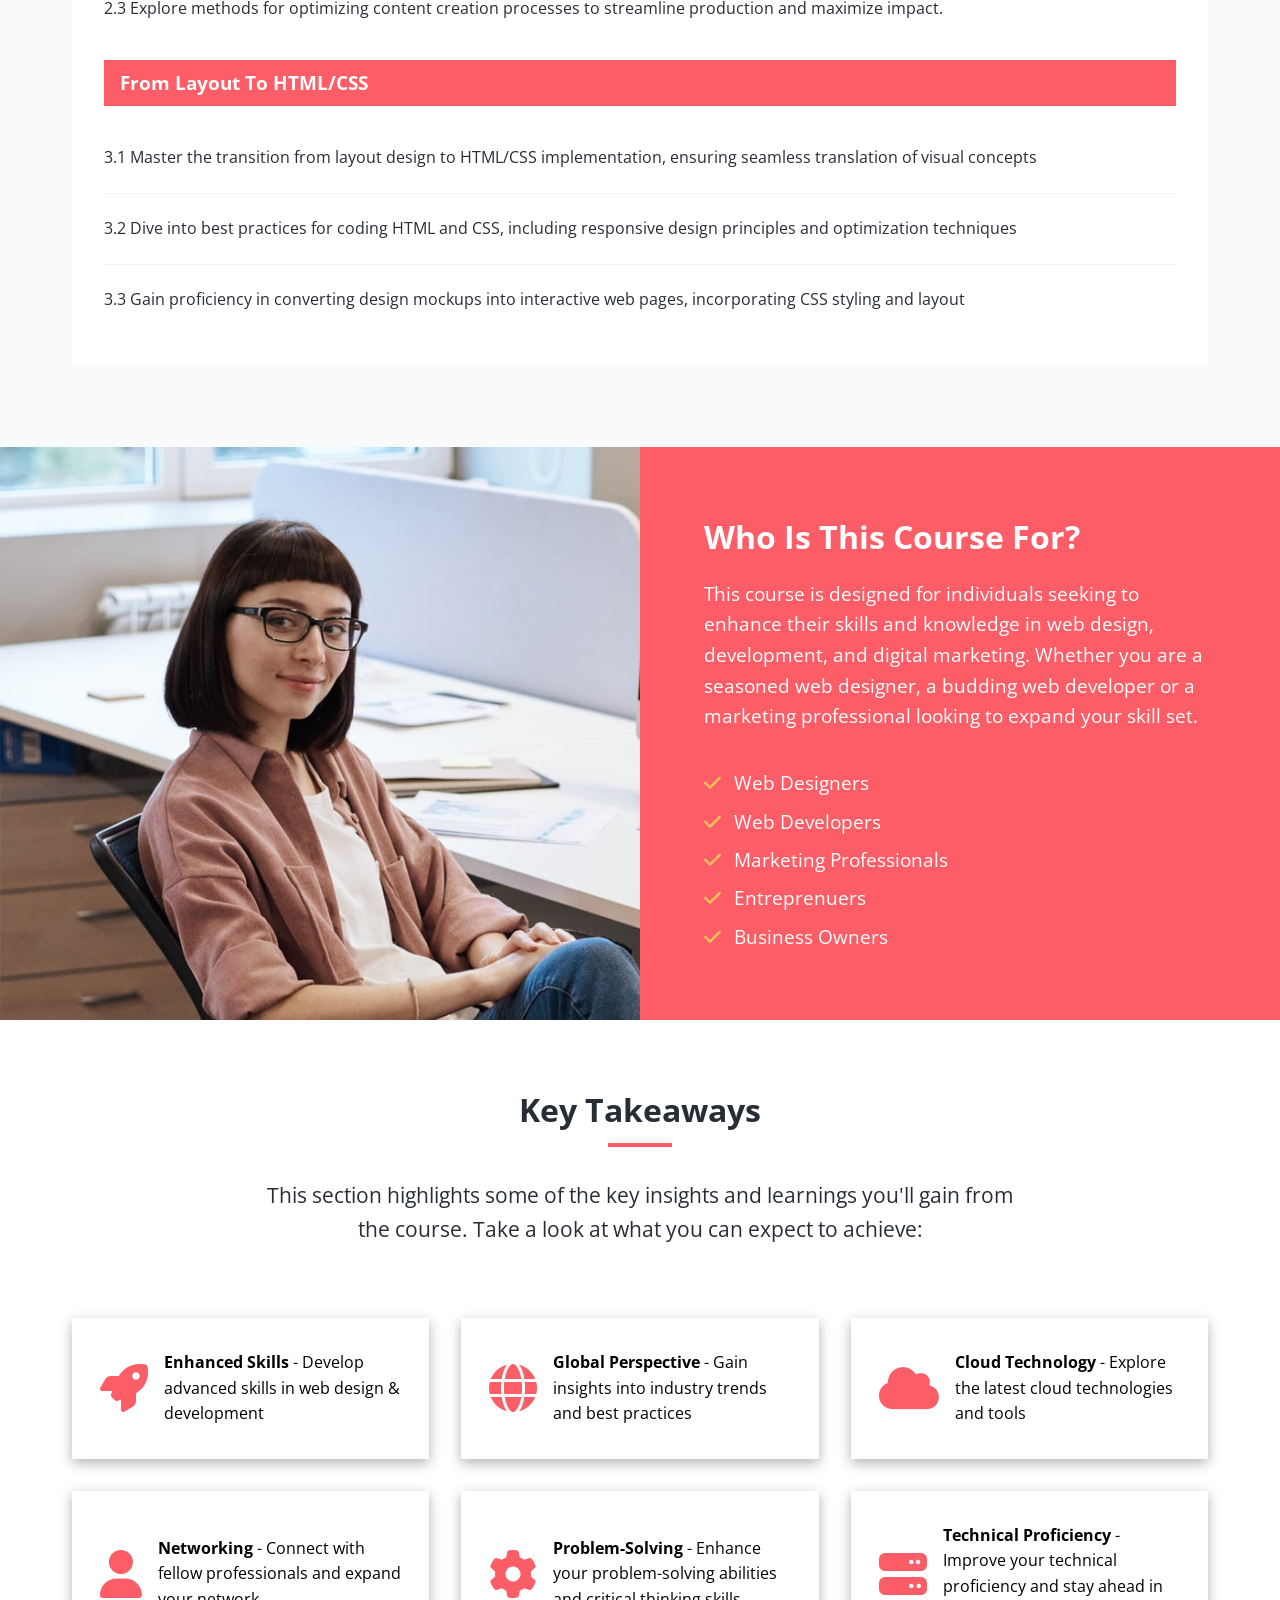
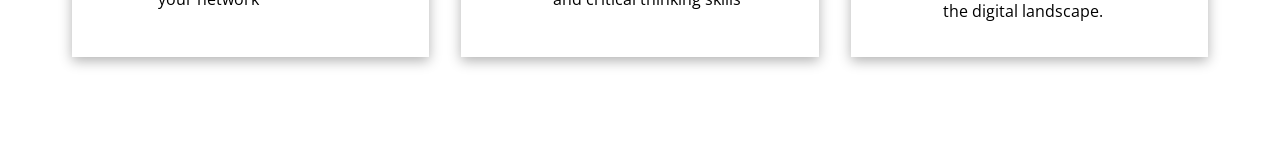
==== commit 478e8b51: "feat: implemented takeaway section" ====
--- a/17-18-Tutor-Website/index.html
+++ b/17-18-Tutor-Website/index.html
@@ -370,6 +370,65 @@
       </div>
     </section>
 
+    <!-- Takeaways -->
+    <section class="takeaways section" id="takeaways">
+      <div class="container">
+        <div class="section-header">
+          <h2>Key Takeaways</h2>
+          <div class="heading-border"></div>
+          <p>
+            This section highlights some of the key insights and learnings
+            you'll gain from the course. Take a look at what you can expect to
+            achieve:
+          </p>
+        </div>
+        <div class="takeaways-cards">
+          <div class="card">
+            <i class="fas fa-rocket fa-3x text-primary"></i>
+            <p>
+              <strong>Enhanced Skills</strong> - Develop advanced skills in web
+              design & development
+            </p>
+          </div>
+          <div class="card">
+            <i class="fas fa-globe fa-3x text-primary"></i>
+            <p>
+              <strong>Global Perspective</strong> - Gain insights into industry
+              trends and best practices
+            </p>
+          </div>
+          <div class="card">
+            <i class="fas fa-cloud fa-3x text-primary"></i>
+            <p>
+              <strong>Cloud Technology</strong> - Explore the latest cloud
+              technologies and tools
+            </p>
+          </div>
+          <div class="card">
+            <i class="fas fa-user fa-3x text-primary"></i>
+            <p>
+              <strong>Networking </strong> - Connect with fellow professionals
+              and expand your network
+            </p>
+          </div>
+          <div class="card">
+            <i class="fas fa-cog fa-3x text-primary"></i>
+            <p>
+              <strong>Problem-Solving</strong> - Enhance your problem-solving
+              abilities and critical thinking skills
+            </p>
+          </div>
+          <div class="card">
+            <i class="fas fa-server fa-3x text-primary"></i>
+            <p>
+              <strong>Technical Proficiency</strong> - Improve your technical
+              proficiency and stay ahead in the digital landscape.
+            </p>
+          </div>
+        </div>
+      </div>
+    </section>
+
     <script src="js/script.js"></script>
   </body>
 </html>
--- a/17-18-Tutor-Website/css/styles.css
+++ b/17-18-Tutor-Website/css/styles.css
@@ -313,6 +313,61 @@
   border-bottom: none;
 }
 
+/* Info Section */
+.info-container {
+  background: url('../images/audience.jpg') top center/cover no-repeat;
+  display: flex;
+}
+
+.info-content {
+  background-color: var(--primary-color);
+  color: #fff;
+  flex: 1;
+  padding: 4rem;
+}
+
+.info-content h2 {
+  font-size: 2rem;
+  margin-bottom: 1rem;
+  font-weight: 700;
+}
+
+.info-content p {
+  font-size: 1.2rem;
+  margin-bottom: 2rem;
+}
+
+.info-content ul li {
+  font-size: 1.2rem;
+  line-height: 2;
+}
+
+.info-content i {
+  margin-right: 0.5rem;
+  color: var(--secondary-color);
+}
+
+.info-left {
+  width: 50%;
+}
+
+/* Takeaways */
+.takeaways-cards {
+  display: grid;
+  grid-template-columns: repeat(3, 1fr);
+  gap: 2rem;
+  padding: 1.5rem 0;
+}
+
+.takeaways-cards .card {
+  flex-direction: row;
+  text-align: left;
+}
+
+.takeaways-cards .card i {
+  margin-right: 1rem;
+}
+
 /* Media Queries */
 @media (max-width: 1200px) {
   .hero .hero-flex {
@@ -343,45 +398,17 @@
     max-width: 600px;
     margin-top: 2rem;
   }
-}
-
-/* Info Section */
-.info-container {
-  background: url('../images/audience.jpg') top center/cover no-repeat;
-  display: flex;
-}
-
-.info-content {
-  background-color: var(--primary-color);
-  color: #fff;
-  flex: 1;
-  padding: 4rem;
-}
-
-.info-content h2 {
-  font-size: 2rem;
-  margin-bottom: 1rem;
-  font-weight: 700;
-}
-
-.info-content p {
-  font-size: 1.2rem;
-  margin-bottom: 2rem;
-}
-
-.info-content ul li {
-  font-size: 1.2rem;
-  line-height: 2;
-}
-
-.info-content i {
-  margin-right: 0.5rem;
-  color: var(--secondary-color);
-}
-
-.info-left {
-  width: 50%;
-}
+
+  .topics {
+    grid-template-columns: repeat(2, 1fr);
+  }
+
+  .chapter-cards,
+  .takeaways-cards {
+    grid-template-columns: 1fr;
+  }
+}
+
 
 @media (max-width: 768px) {
   .main-menu-items,
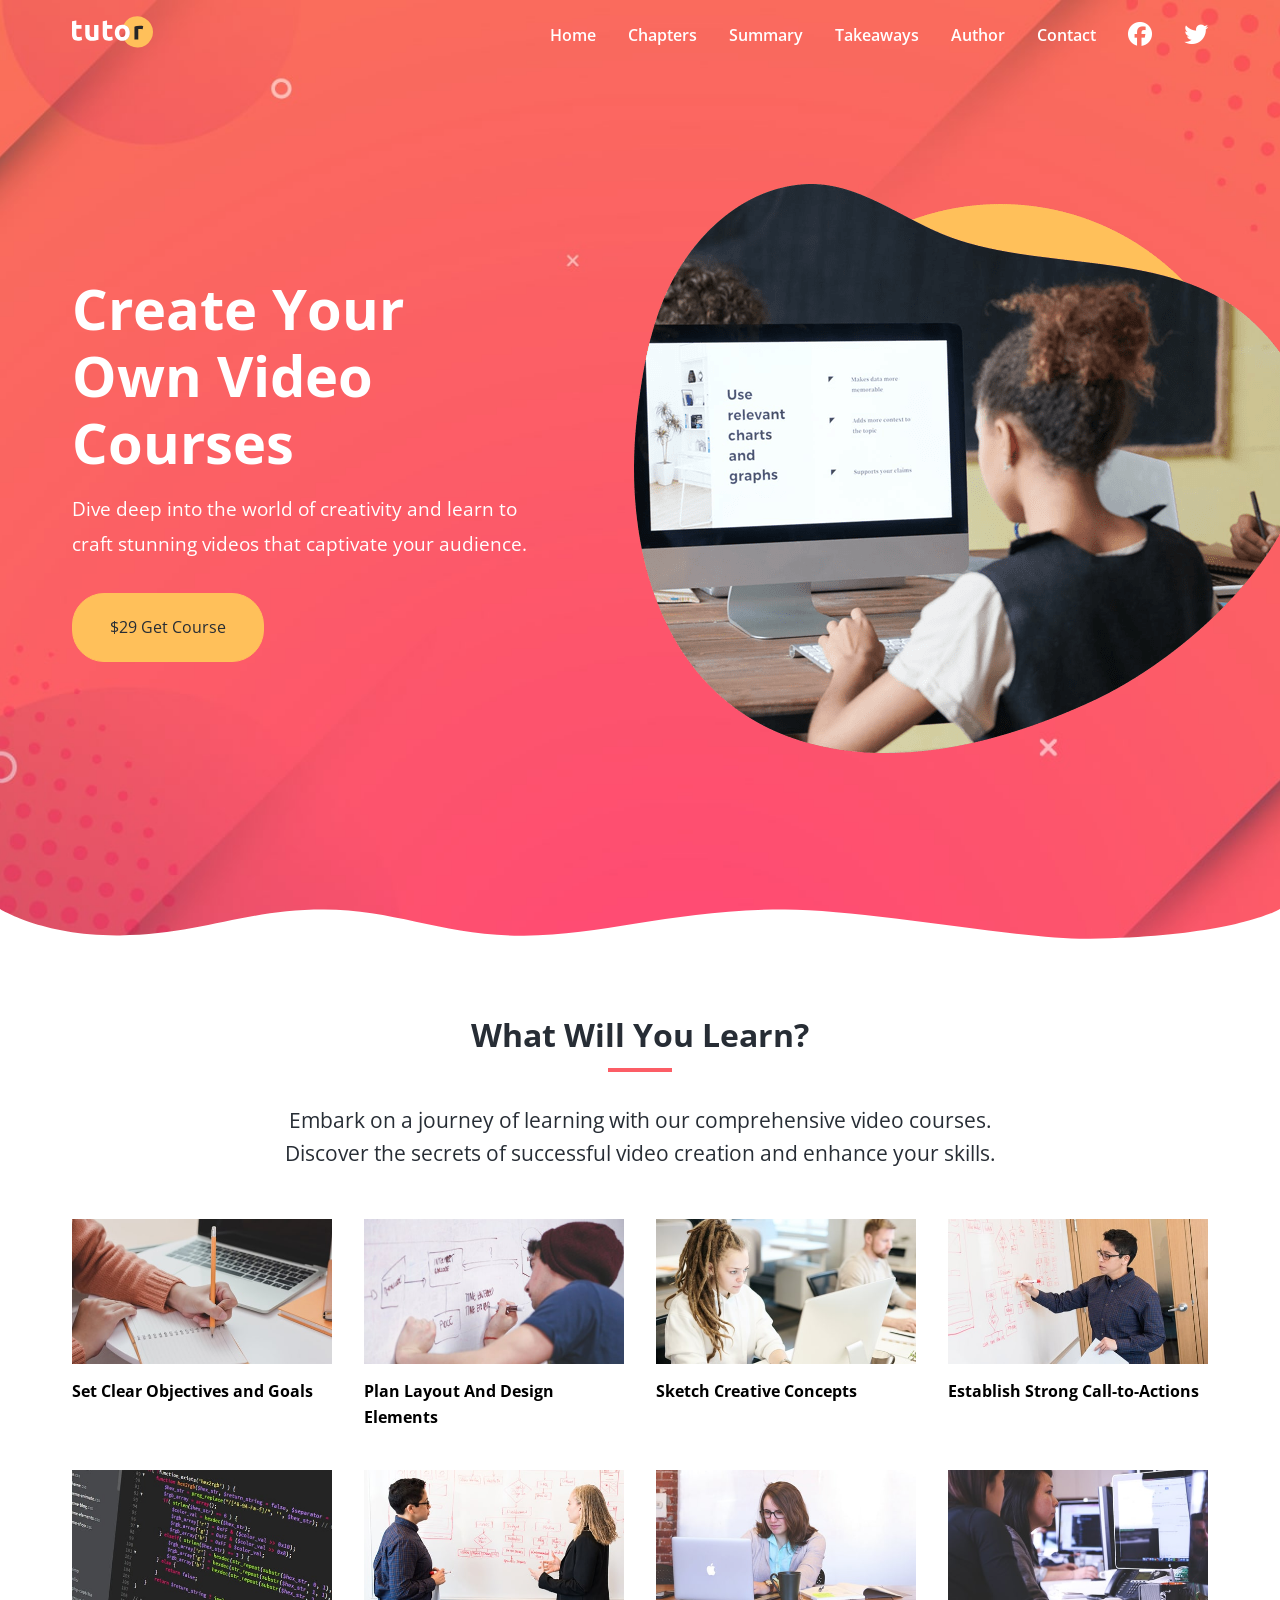
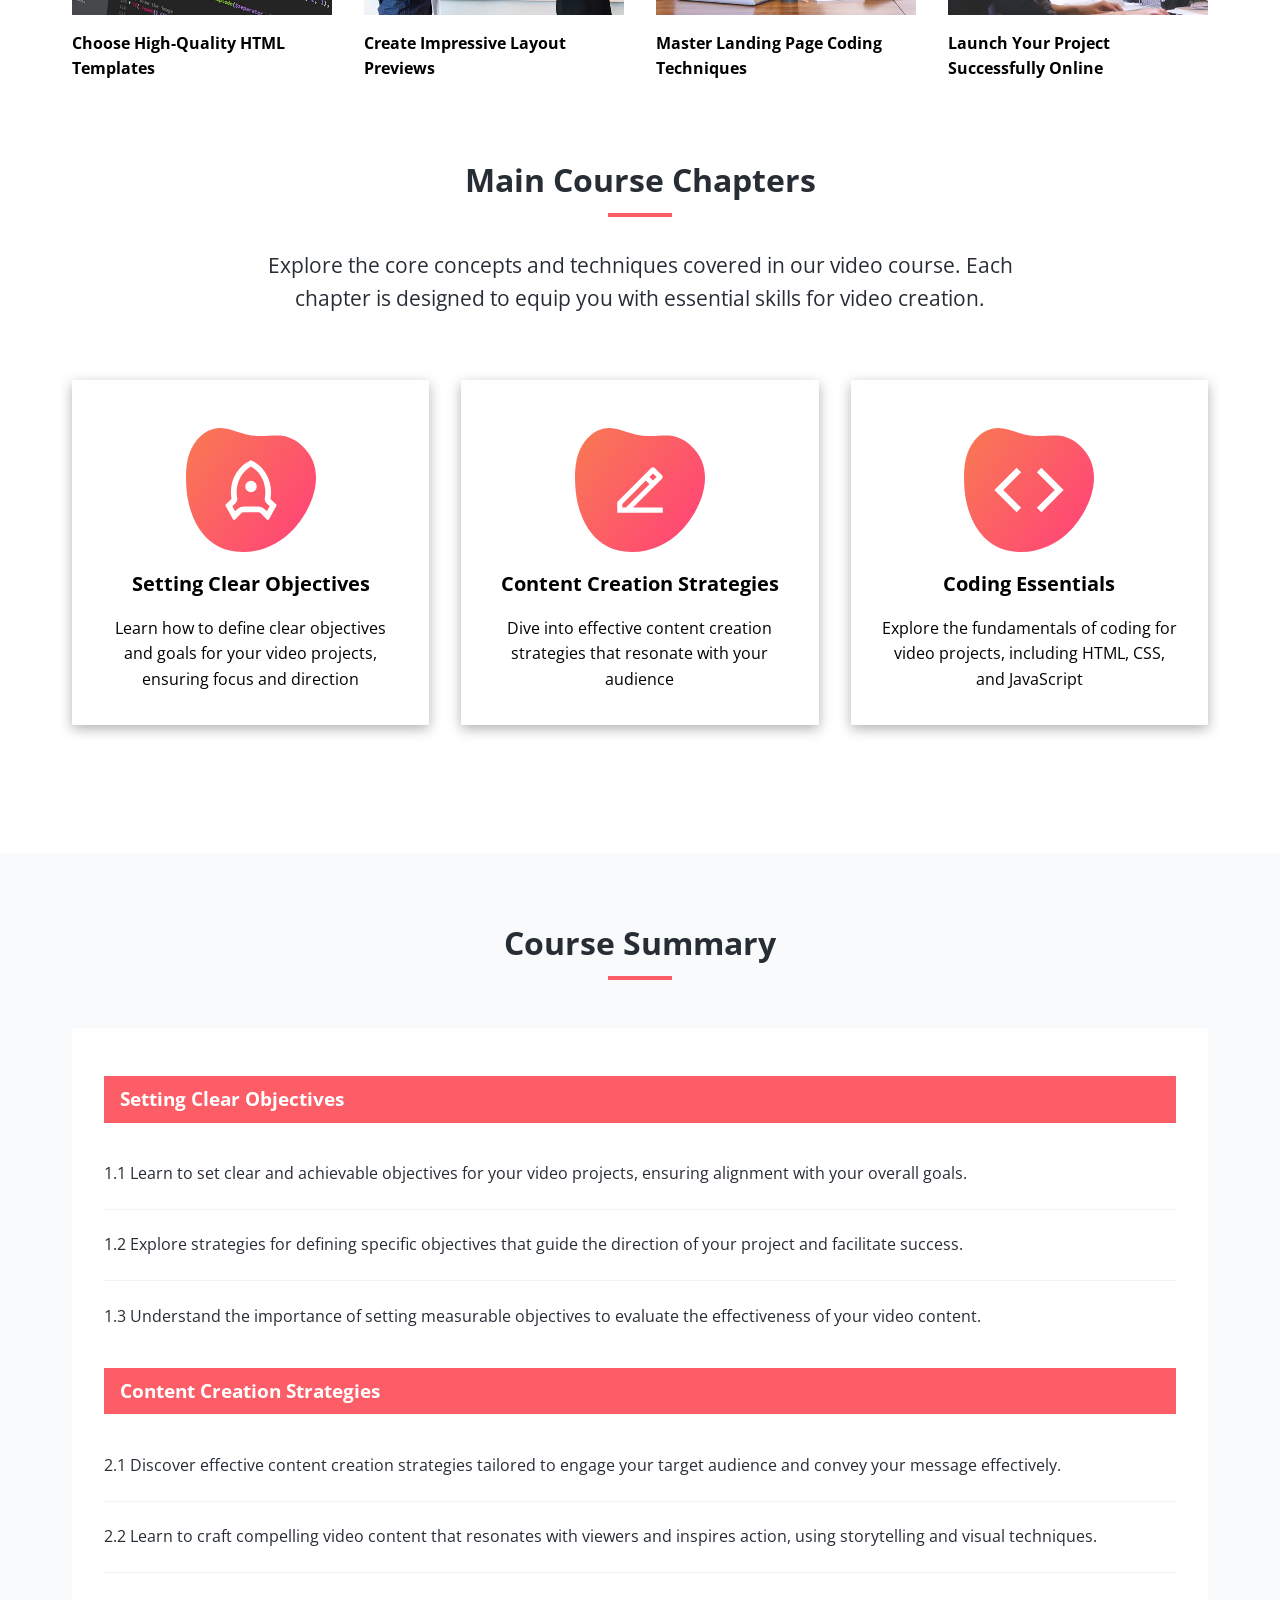
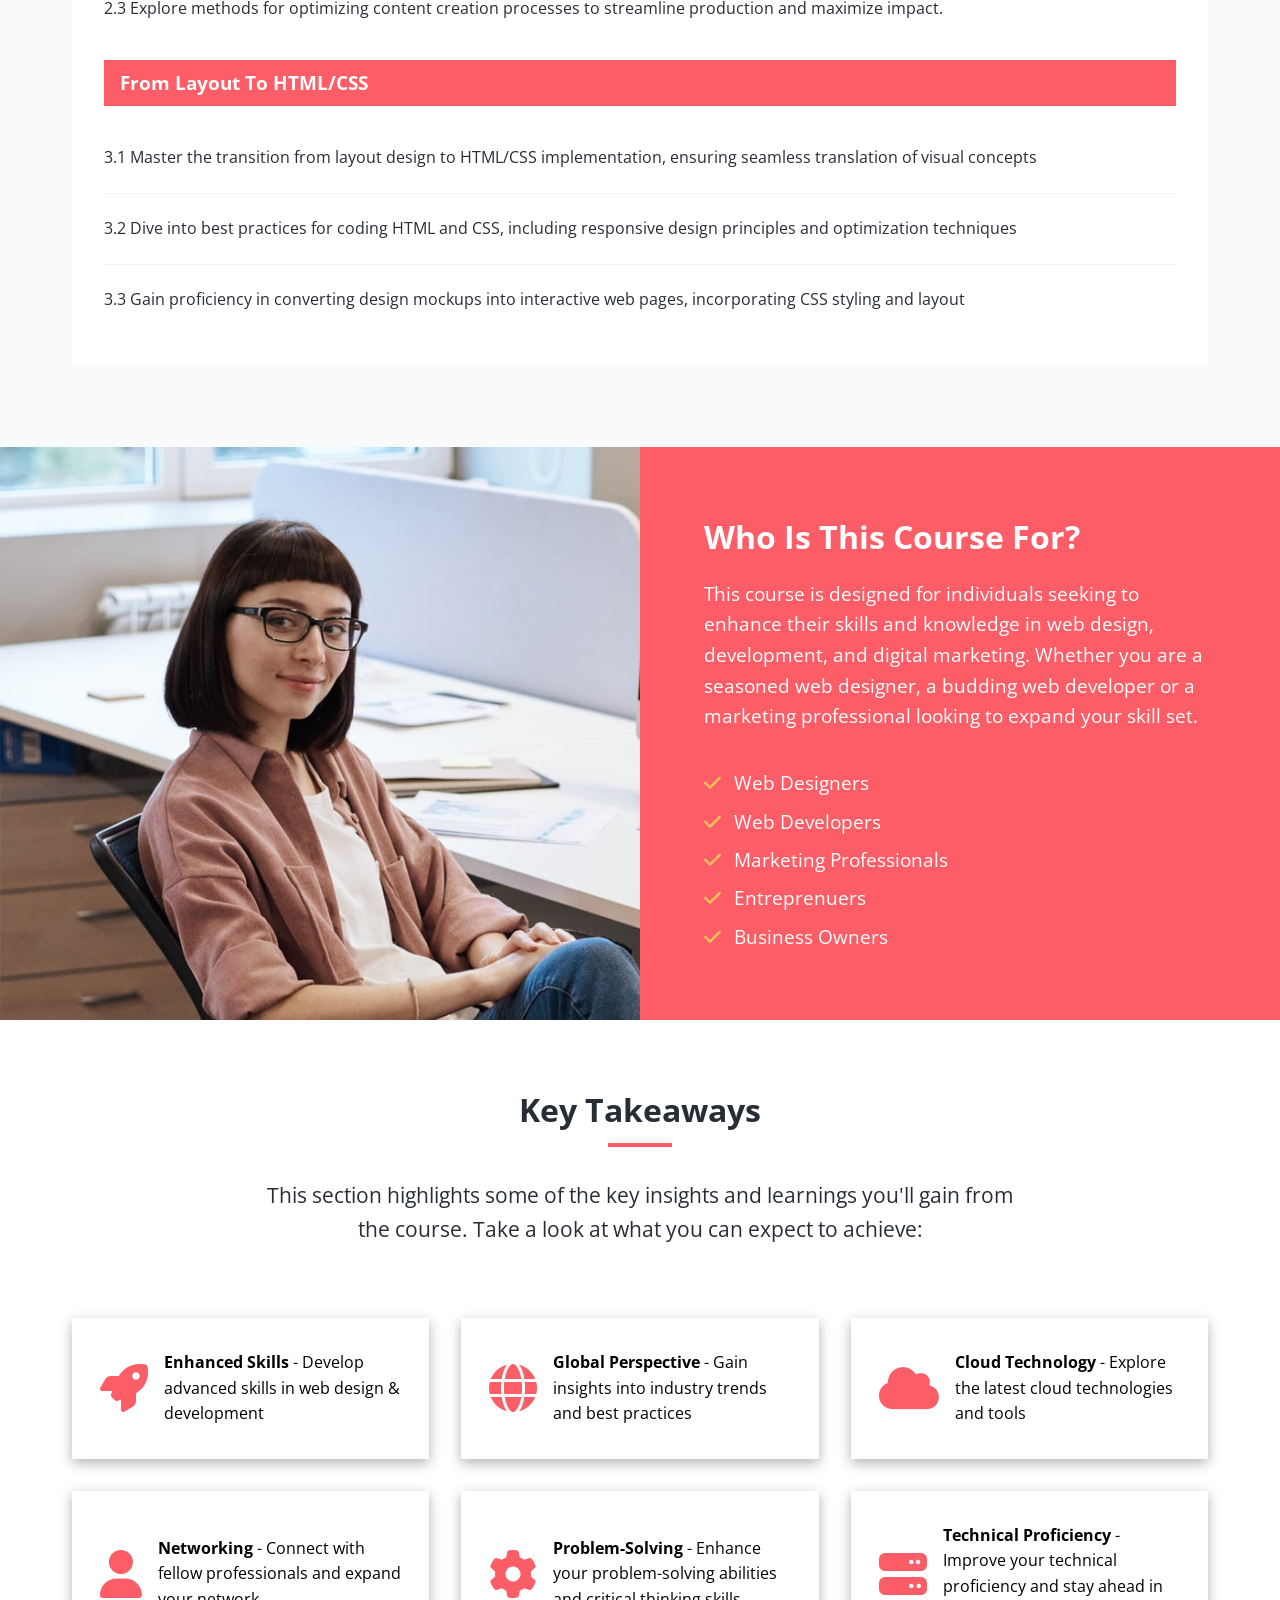
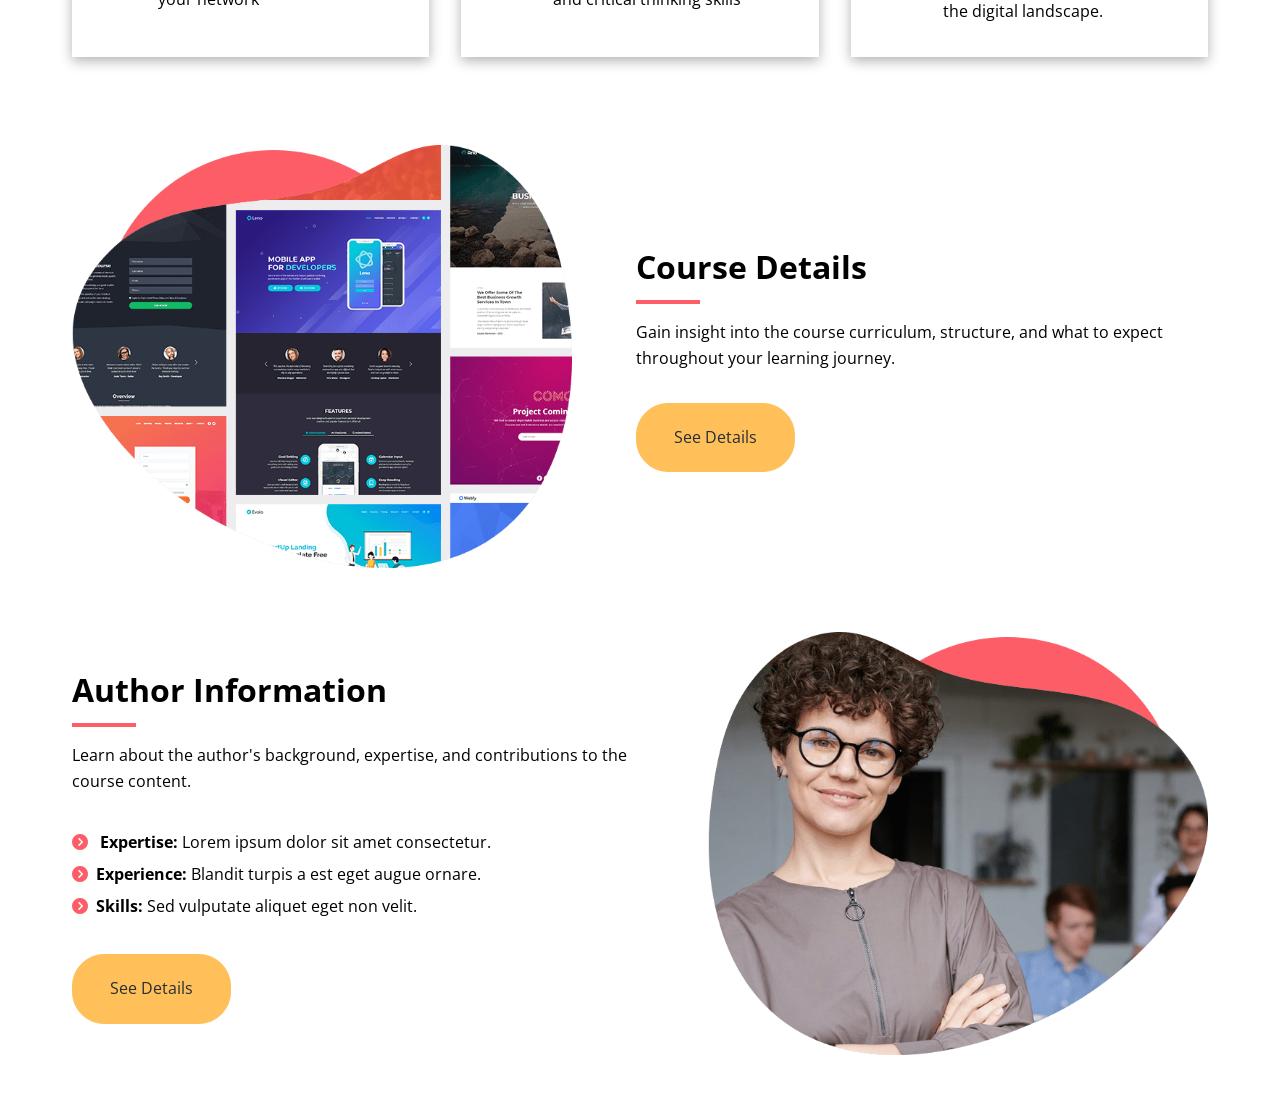
==== commit 4dce28fb: "feat: implemented detailed author sections" ====
--- a/17-18-Tutor-Website/index.html
+++ b/17-18-Tutor-Website/index.html
@@ -429,6 +429,54 @@
       </div>
     </section>
 
+    <!-- Course Details -->
+    <section class="details section" id="details">
+      <div class="container details-flex">
+        <img src="images/details.png" alt="details" />
+        <div class="details-content">
+          <h2>Course Details</h2>
+          <div class="heading-border"></div>
+          <p>
+            Gain insight into the course curriculum, structure, and what to
+            expect throughout your learning journey.
+          </p>
+          <a href="#" class="btn">See Details</a>
+        </div>
+      </div>
+    </section>
+
+    <!-- Author Info -->
+    <section class="details section" id="author">
+      <div class="container details-flex">
+        <img src="images/author.png" alt="details" />
+        <div class="details-content">
+          <h2>Author Information</h2>
+          <div class="heading-border"></div>
+          <p>
+            Learn about the author's background, expertise, and contributions to
+            the course content.
+          </p>
+          <ul>
+            <li>
+              <i class="fas fa-chevron-circle-right text-primary"></i>
+              <strong> Expertise: </strong> Lorem ipsum dolor sit amet
+              consectetur.
+            </li>
+            <li>
+              <i class="fas fa-chevron-circle-right text-primary"></i
+              ><strong>Experience:</strong> Blandit turpis a est eget augue
+              ornare.
+            </li>
+            <li>
+              <i class="fas fa-chevron-circle-right text-primary"></i
+              ><strong>Skills:</strong> Sed vulputate aliquet eget non velit.
+            </li>
+          </ul>
+          <a href="#" class="btn">See Details</a>
+        </div>
+      </div>
+    </section>
+
     <script src="js/script.js"></script>
   </body>
 </html>
--- a/17-18-Tutor-Website/css/styles.css
+++ b/17-18-Tutor-Website/css/styles.css
@@ -368,6 +368,50 @@
   margin-right: 1rem;
 }
 
+/* Details */
+.details .details-flex {
+  display: flex;
+  gap: 4rem;
+  align-items: center;
+  justify-content: center;
+}
+
+.details img {
+  width: 100%;
+  max-width: 500px;
+}
+
+.details h2 {
+  font-size: 2rem;
+  font-weight: 700;
+  margin-bottom: 0.5rem;
+}
+
+.details .heading-border {
+  margin: 0;
+}
+
+.details p {
+  margin: 1rem 0 2rem;
+}
+
+/* Author */
+.details + .details .details-flex {
+  flex-direction: row-reverse;
+}
+
+.details ul {
+  margin-bottom: 2rem;
+}
+
+.details ul li {
+  line-height: 2;
+}
+
+.details i {
+  margin-right: 0.5rem;
+}
+
 /* Media Queries */
 @media (max-width: 1200px) {
   .hero .hero-flex {
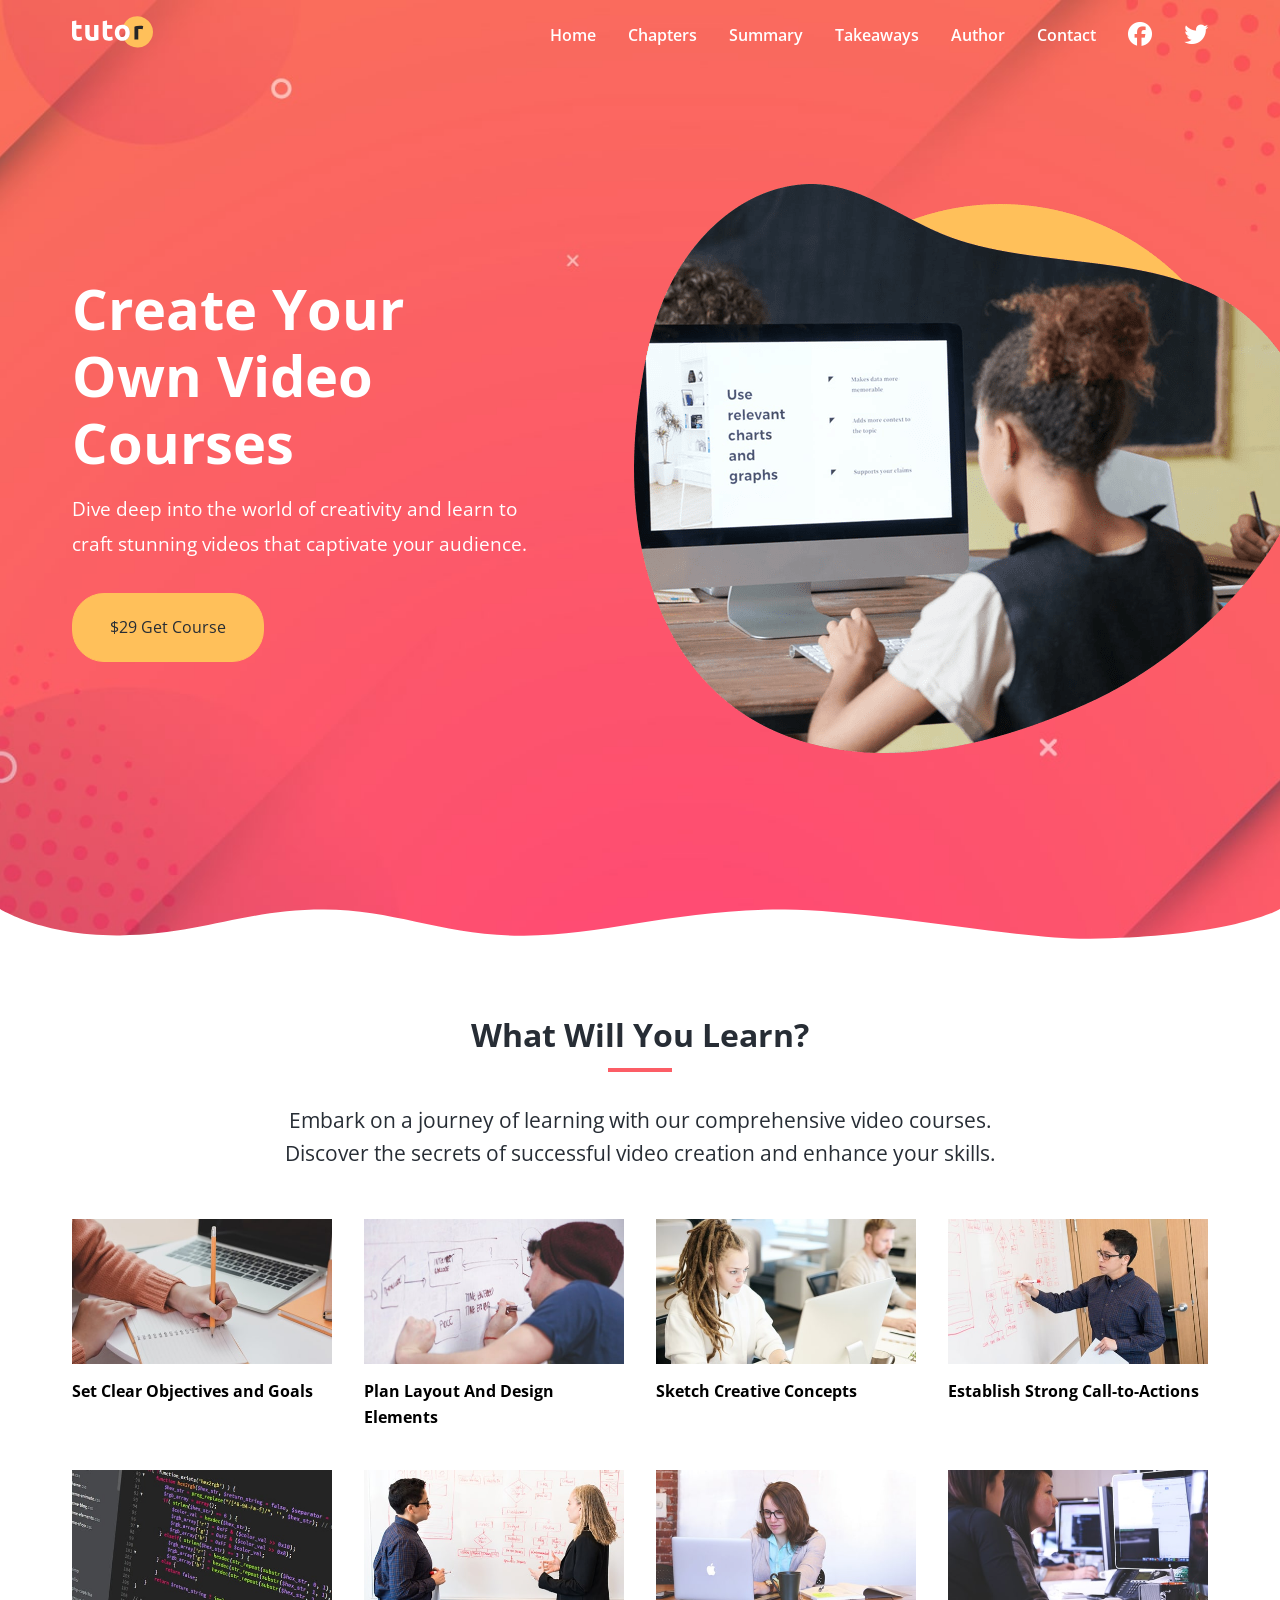
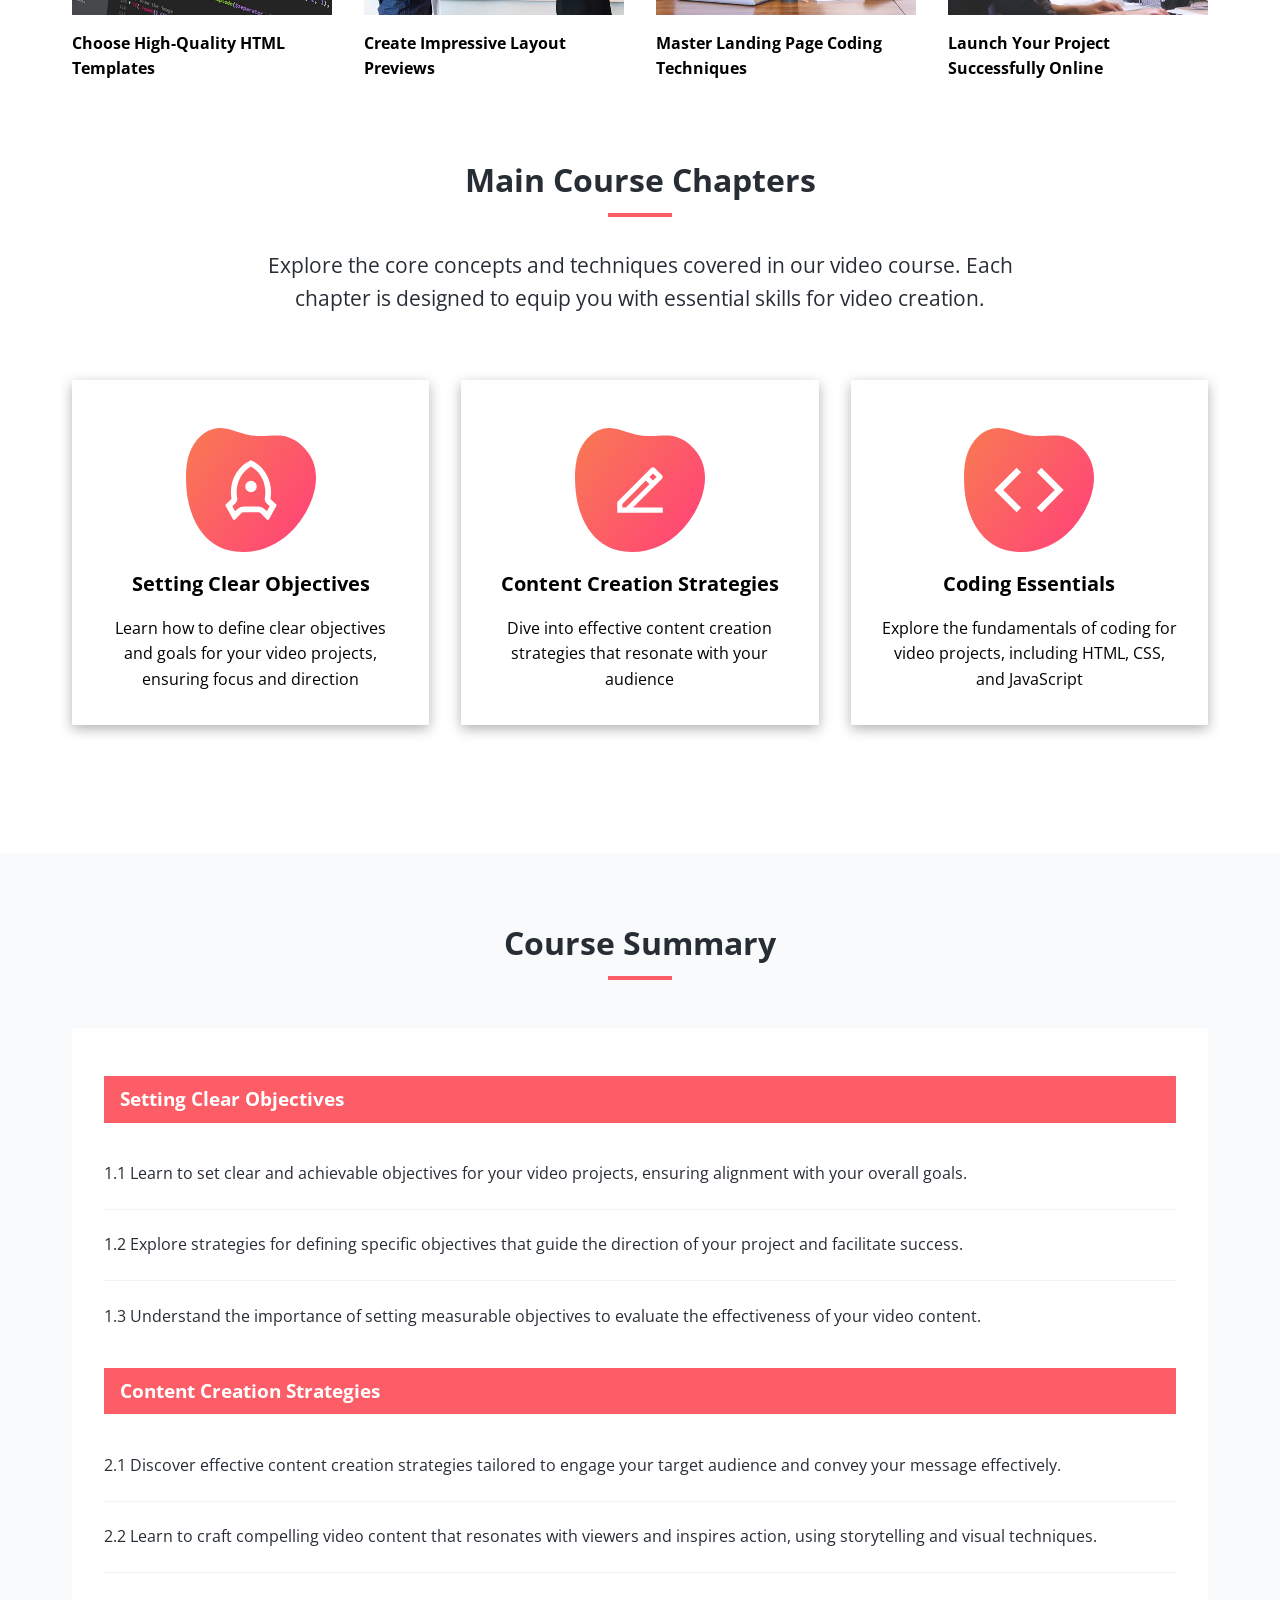
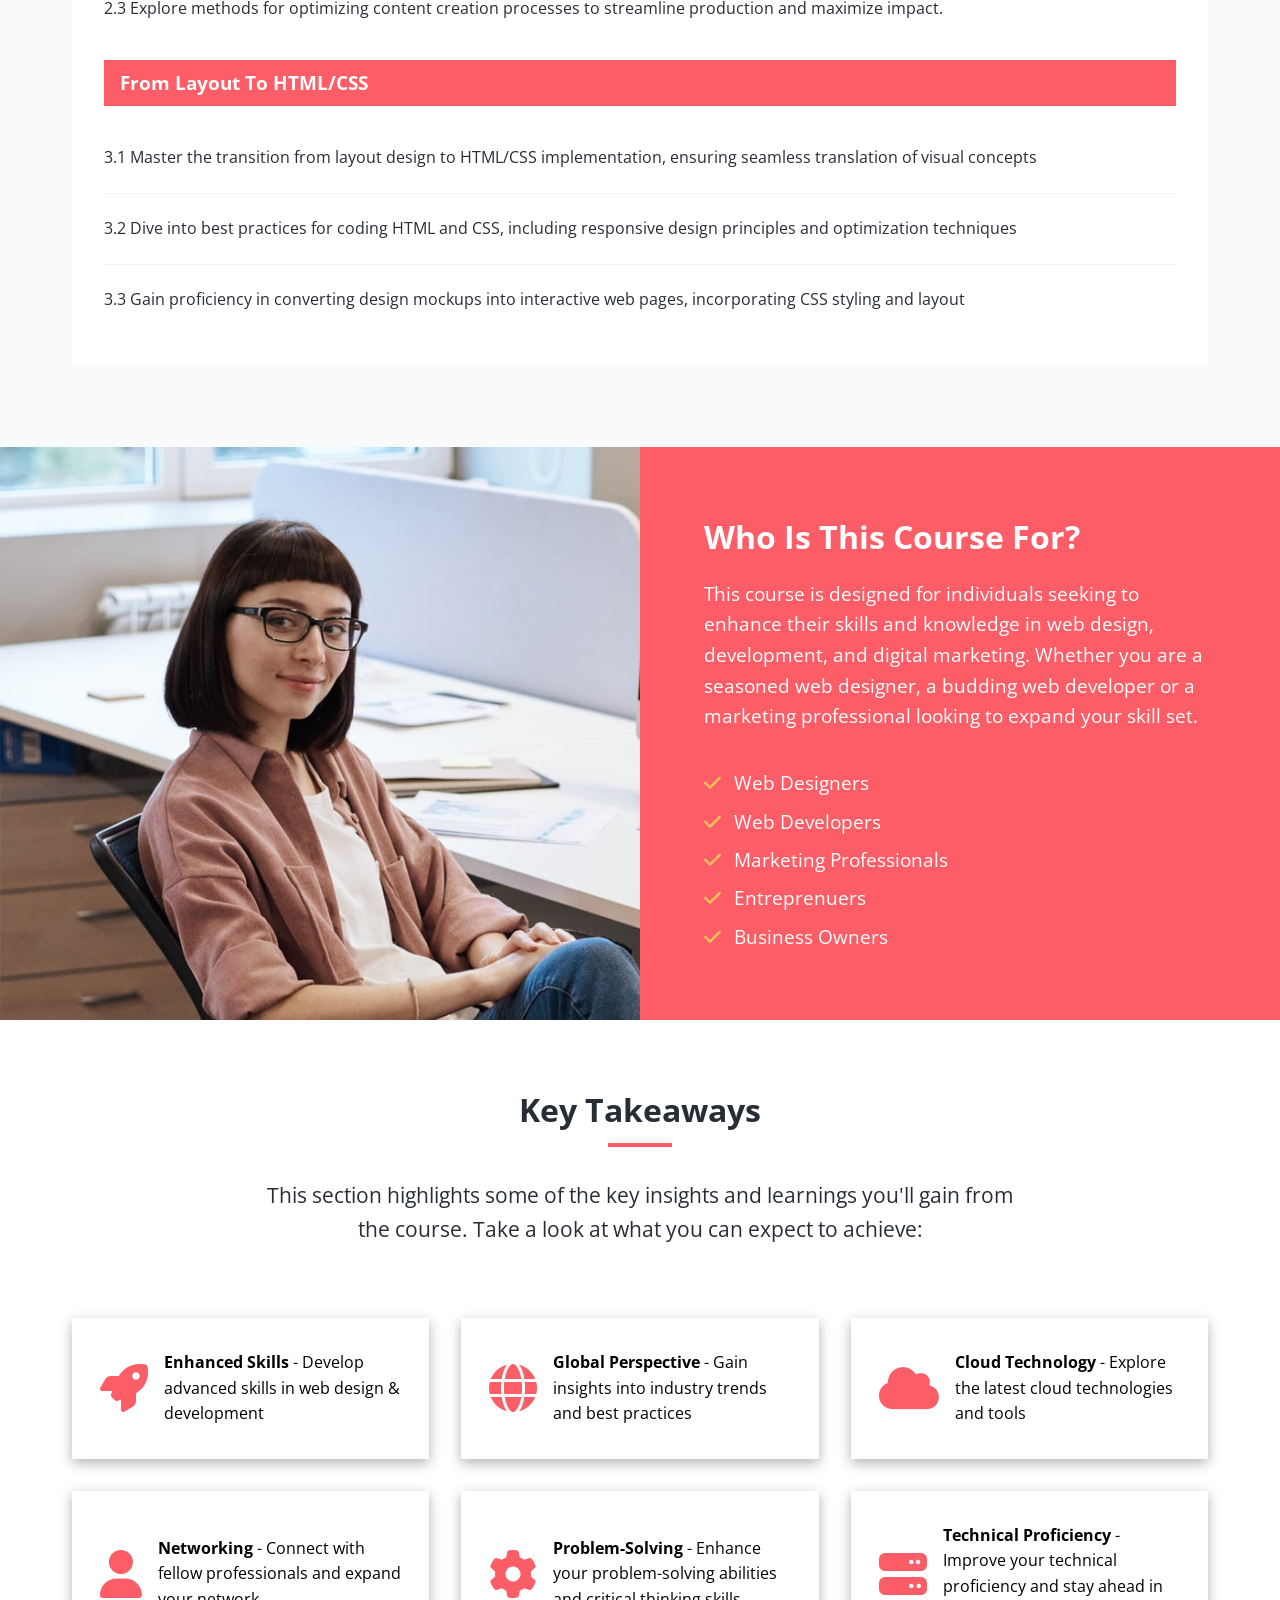
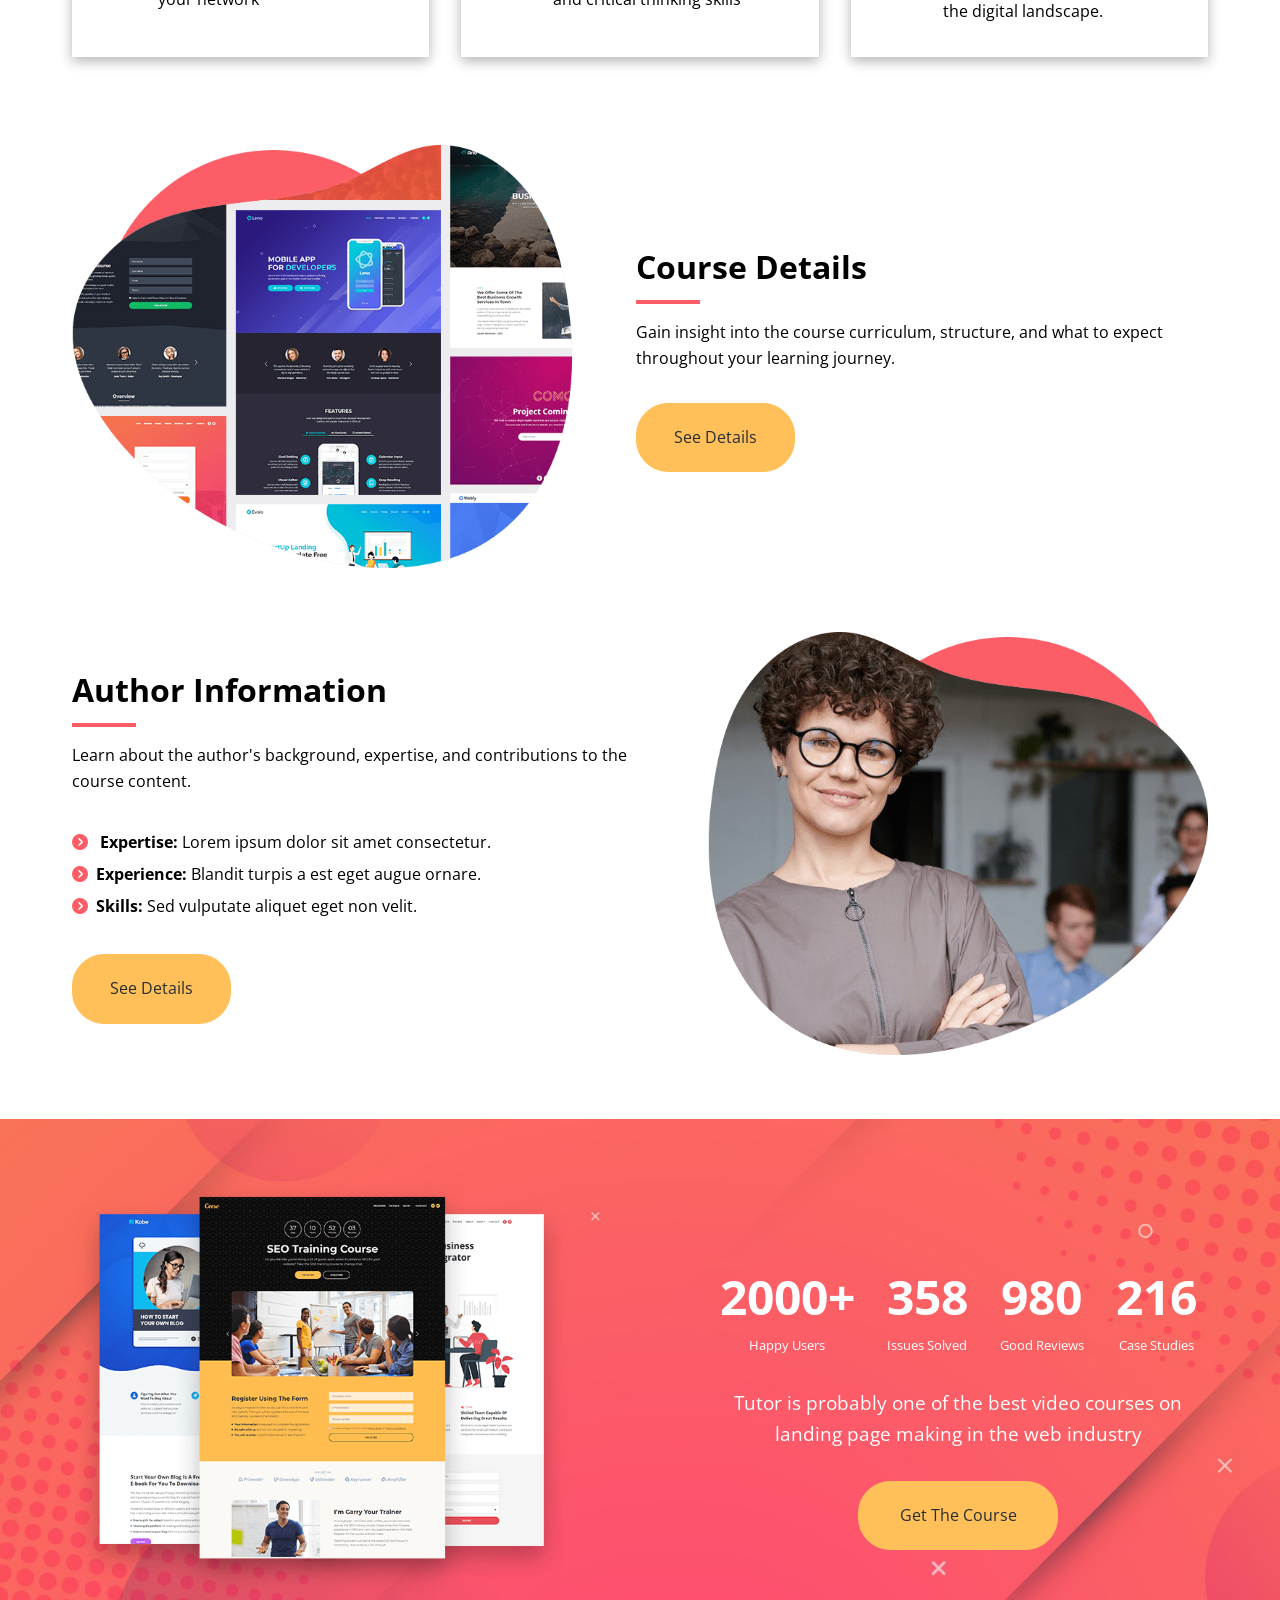
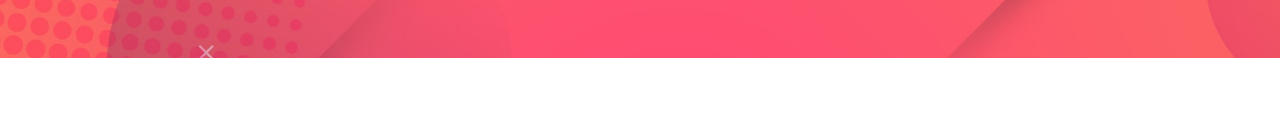
==== commit fe998068: "feat: implemented stats section" ====
--- a/17-18-Tutor-Website/index.html
+++ b/17-18-Tutor-Website/index.html
@@ -477,6 +477,39 @@
       </div>
     </section>
 
+    <!-- Stats -->
+    <section class="stats section" id="stats">
+      <div class="container stats-flex">
+        <img src="images/stats.png" alt="stats" />
+        <div class="stats-content">
+          <div class="stats-numbers">
+            <div>
+              <h3>2000+</h3>
+              <p>Happy Users</p>
+            </div>
+            <div>
+              <h3>358</h3>
+              <p>Issues Solved</p>
+            </div>
+            <div>
+              <h3>980</h3>
+              <p>Good Reviews</p>
+            </div>
+            <div>
+              <h3>216</h3>
+              <p>Case Studies</p>
+            </div>
+          </div>
+
+          <p class="stats-text">
+            Tutor is probably one of the best video courses on landing page
+            making in the web industry
+          </p>
+          <a href="#" class="btn">Get The Course</a>
+        </div>
+      </div>
+    </section>
+
     <script src="js/script.js"></script>
   </body>
 </html>
--- a/17-18-Tutor-Website/css/styles.css
+++ b/17-18-Tutor-Website/css/styles.css
@@ -412,6 +412,61 @@
   margin-right: 0.5rem;
 }
 
+/* Stats */
+.stats {
+  background: #000 url('../images/stats-background.jpg') center center/cover
+    no-repeat;
+  color: #fff;
+}
+
+.stats-flex {
+  display: flex;
+  justify-content: space-between;
+  align-items: center;
+  padding: 4rem 2rem;
+}
+
+.stats img {
+  width: 100%;
+  max-width: 500px;
+}
+
+.stats-content {
+  max-width: 500px;
+}
+
+.stats .stats-numbers {
+  display: flex;
+  gap: 2rem;
+  margin: 2rem 0;
+  text-align: center;
+  justify-content: center;
+  align-items: center;
+  flex-wrap: wrap;
+}
+
+.stats .stats-numbers h3 {
+  font-size: 3rem;
+  font-weight: 700;
+}
+
+.stats .stats-numbers p {
+  font-size: 0.8rem;
+}
+
+.stats .stats-text {
+  font-size: 1.2rem;
+  margin-bottom: 2rem;
+  text-align: center;
+}
+
+.stats .btn {
+  display: block;
+  margin: 0 auto;
+  text-align: center;
+  width: 200px;
+}
+
 /* Media Queries */
 @media (max-width: 1200px) {
   .hero .hero-flex {
@@ -425,7 +480,11 @@
 
   .hero h1 {
     font-size: 3rem;
-  } 
+  }
+
+  .topics {
+    grid-template-columns: repeat(3, 1fr);
+  }
 }
 
 @media (max-width: 992px) {
@@ -450,6 +509,13 @@
   .chapter-cards,
   .takeaways-cards {
     grid-template-columns: 1fr;
+  }
+
+  .details-flex,
+  .details + .details .details-flex,
+  .stats .stats-flex {
+    flex-direction: column;
+    gap: 2rem;
   }
 }
 
@@ -469,9 +535,23 @@
     padding: 10px;
   }
 
-  .topics {
-    grid-template-columns: repeat(2, 1fr);
-  }
+  .info-container {
+    flex-direction: column;
+  }
+
+  .info-content {
+    padding: 2rem;
+  }
+
+  .info-content h2 {
+    font-size: 1.5rem;
+  }
+
+  .info-content p {
+    font-size: 1rem;
+  }
+
+  
 }
 
 @media (max-width: 576px) {
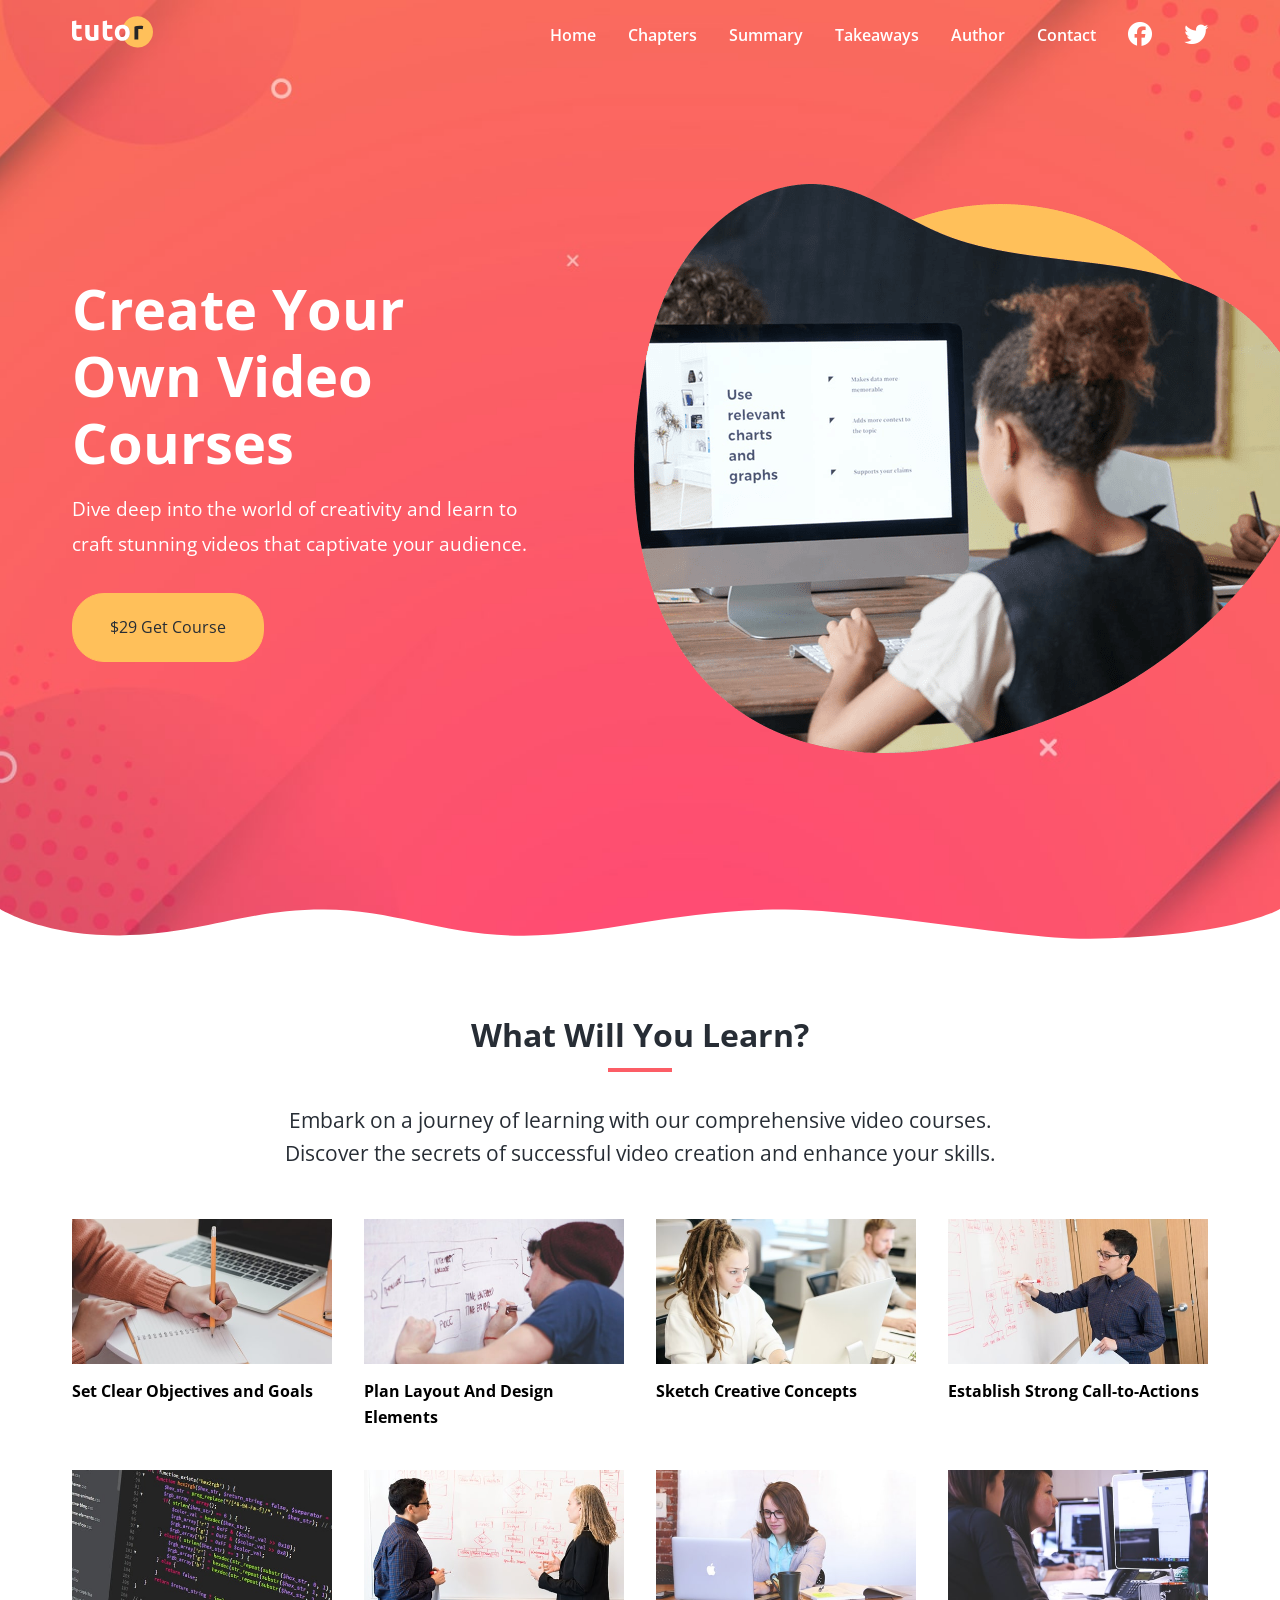
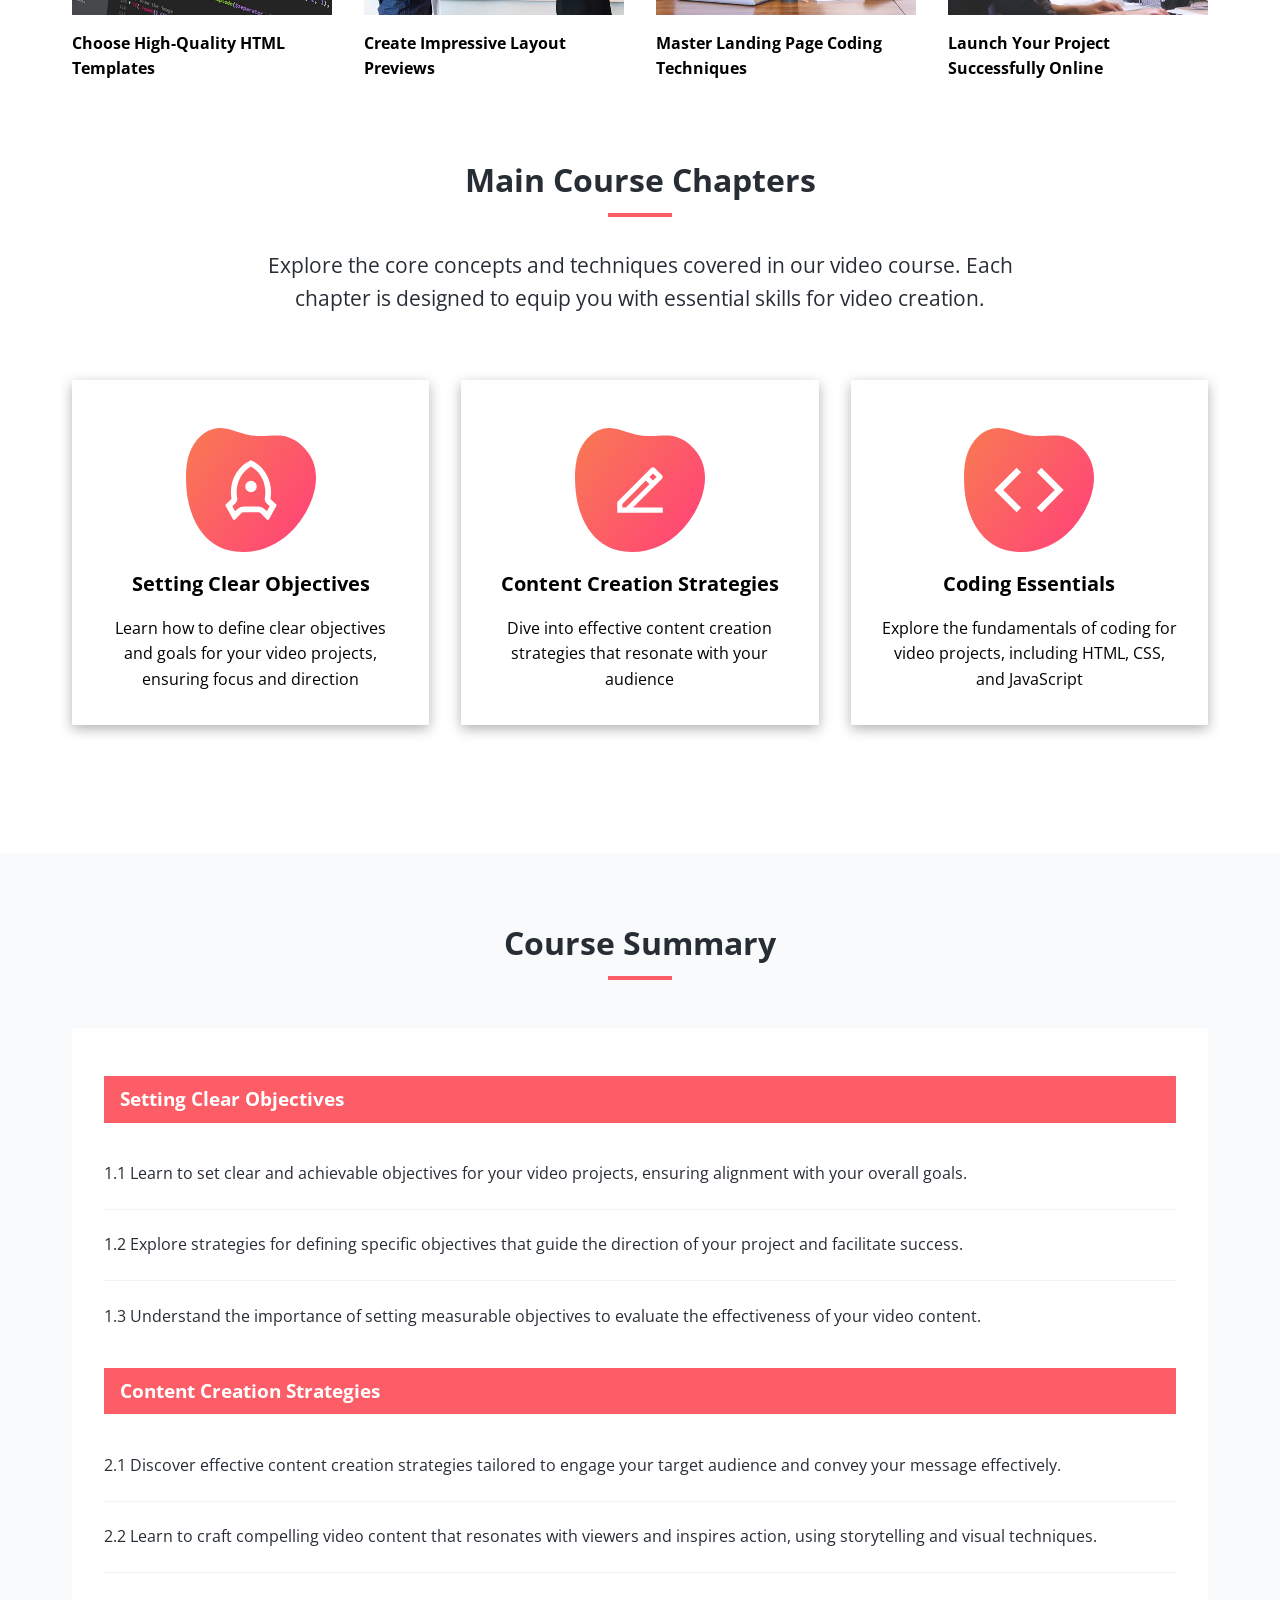
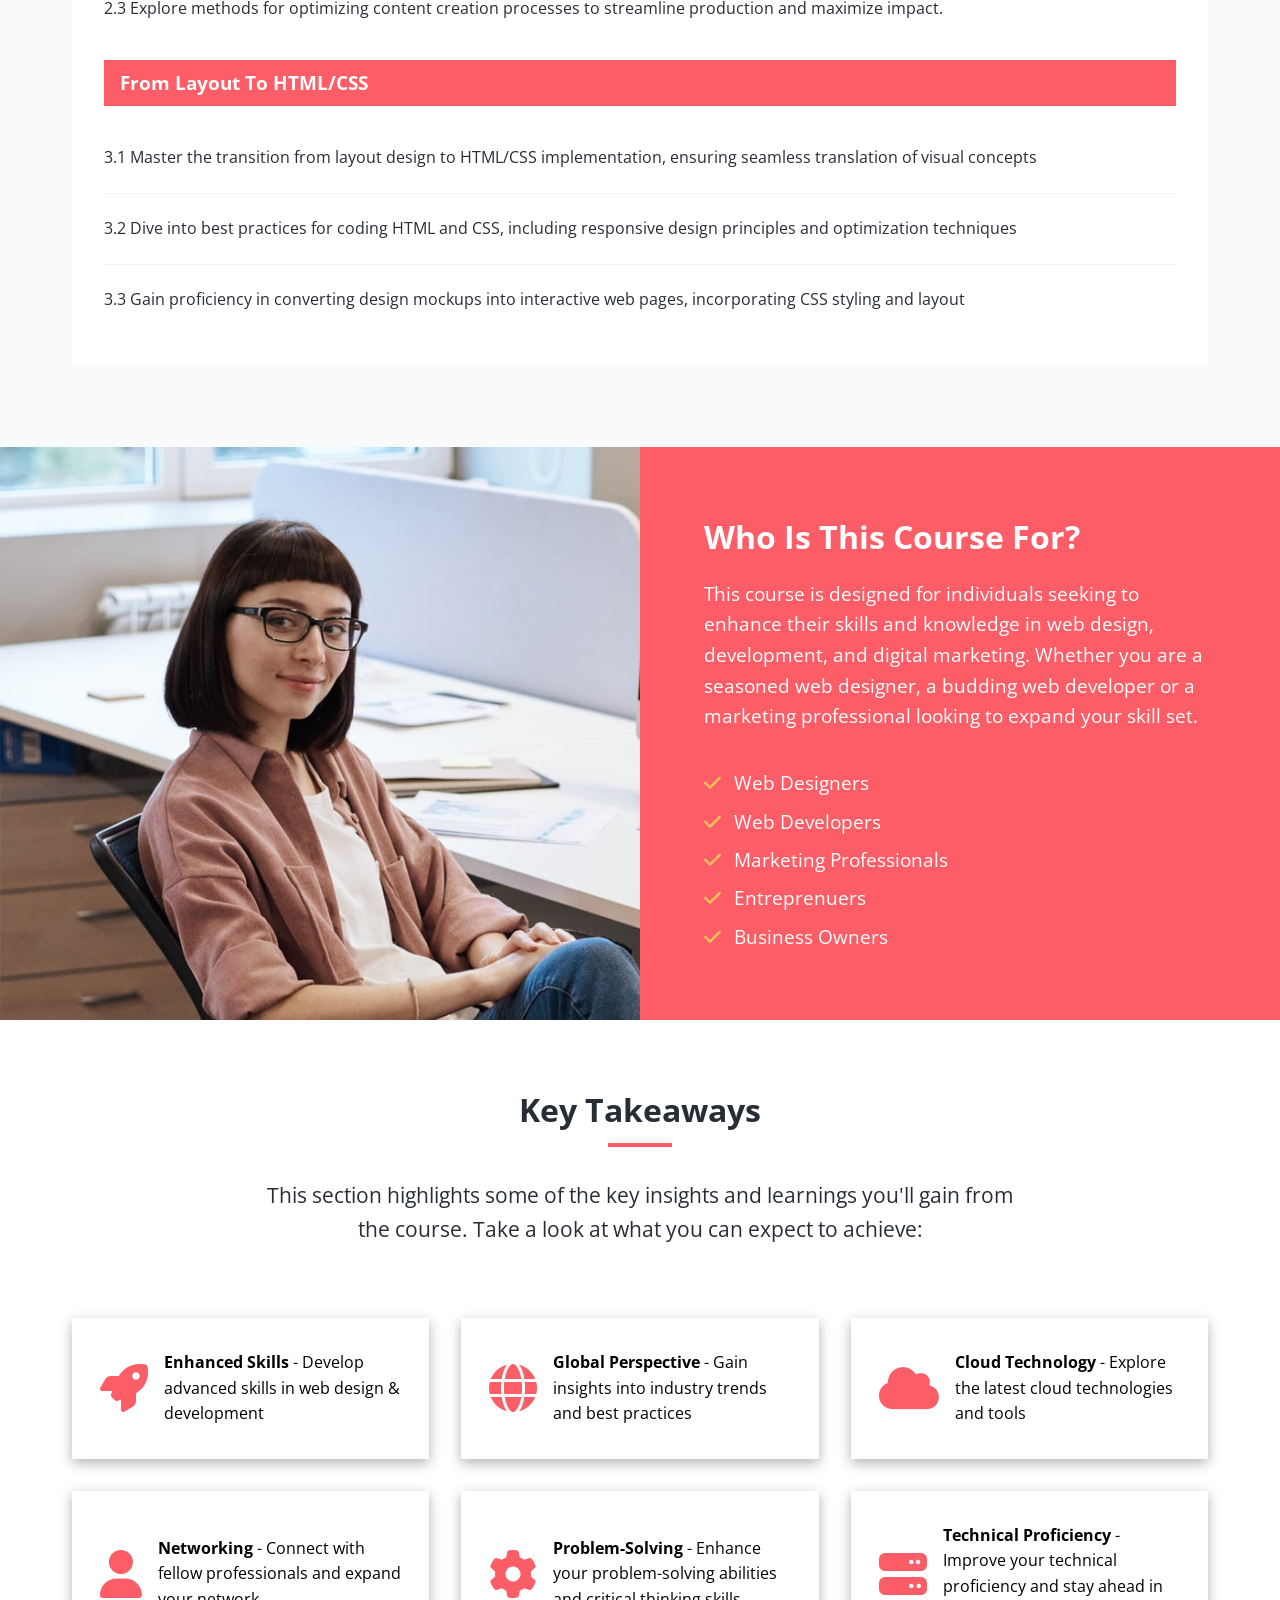
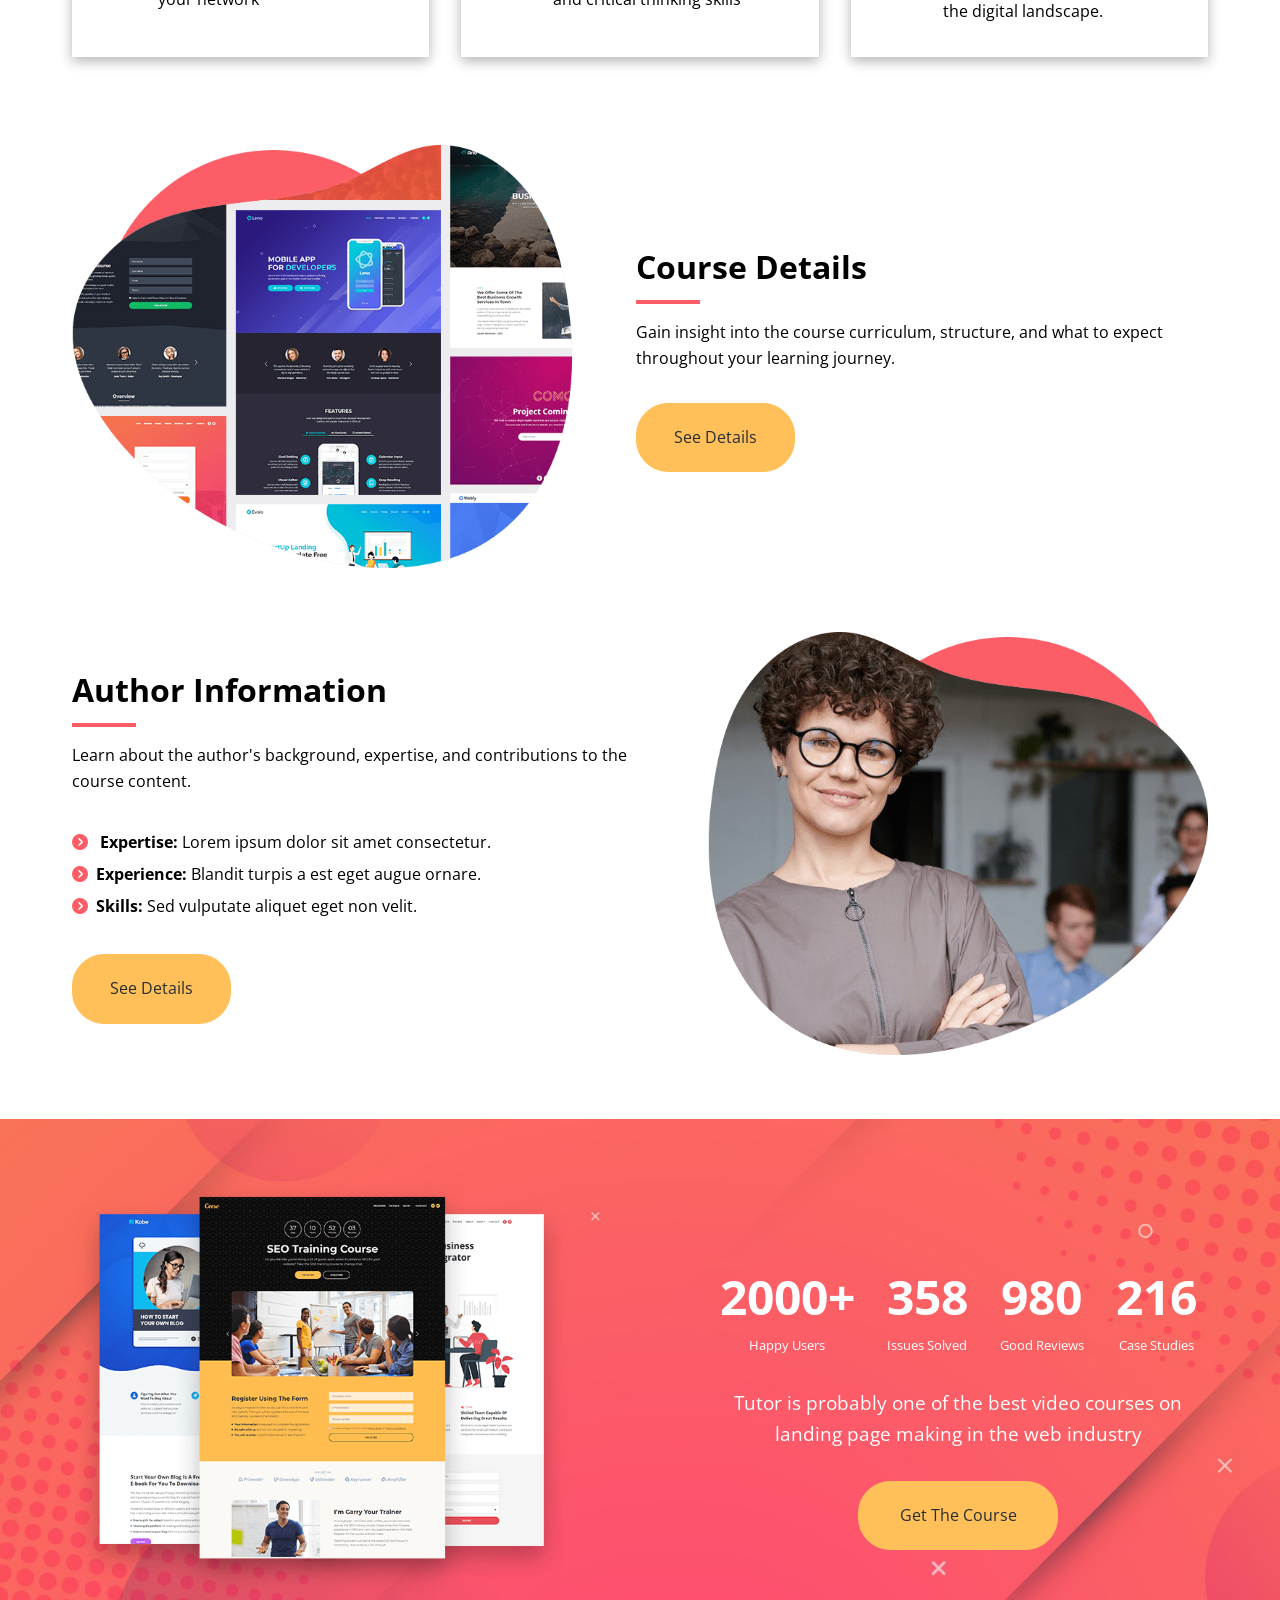
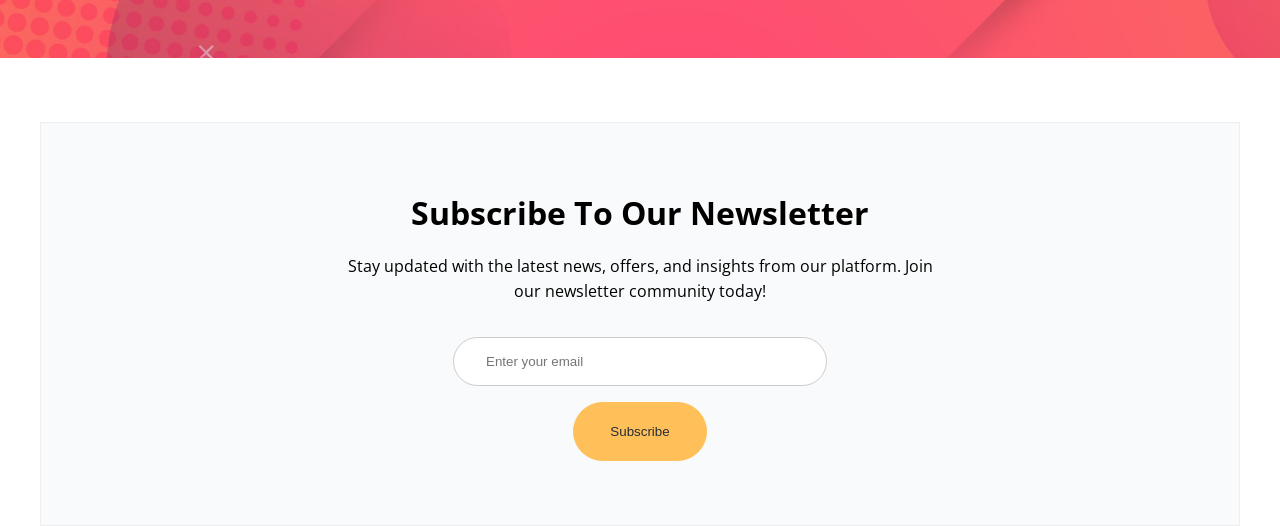
==== commit 31edab51: "feat: implemented newsletter section" ====
--- a/17-18-Tutor-Website/index.html
+++ b/17-18-Tutor-Website/index.html
@@ -510,6 +510,26 @@
       </div>
     </section>
 
+    <!-- Newsletter -->
+    <section class="newsletter section" id="newsletter">
+      <div class="container newsletter-flex">
+        <h2>Subscribe To Our Newsletter</h2>
+        <p>
+          Stay updated with the latest news, offers, and insights from our
+          platform. Join our newsletter community today!
+        </p>
+        <form>
+          <input
+            type="email"
+            name="email"
+            id="email"
+            placeholder="Enter your email"
+          />
+          <button type="submit" class="btn">Subscribe</button>
+        </form>
+      </div>
+    </section>
+
     <script src="js/script.js"></script>
   </body>
 </html>
--- a/17-18-Tutor-Website/css/styles.css
+++ b/17-18-Tutor-Website/css/styles.css
@@ -467,6 +467,41 @@
   width: 200px;
 }
 
+/* Newsletter */
+.newsletter {
+  text-align: center;
+  margin: 0 2rem;
+}
+
+.newsletter-flex {
+  display: flex;
+  gap: 1rem;
+  flex-direction: column;
+  justify-content: center;
+  align-items: center;
+  background: var(--light-color);
+  border: 1px solid #eee;
+  padding: 4rem 2rem;
+}
+
+.newsletter h2 {
+  font-size: 2rem;
+  font-weight: 700;
+}
+
+.newsletter p {
+  max-width: 600px;
+}
+
+.newsletter input[type='email'] {
+  padding: 1rem 2rem;
+  border: 1px solid #ccc;
+  border-radius: 32px;
+  width: 100%;
+  max-width: 400px;
+  margin: 1rem 0;
+}
+
 /* Media Queries */
 @media (max-width: 1200px) {
   .hero .hero-flex {
@@ -567,4 +602,24 @@
   .hero img {
     max-width: 350px;
   }
+
+  .topics {
+    grid-template-columns: 1fr;
+  }
+
+  .summary .container {
+    padding: 0;
+  }
+
+  .stats .stats-numbers {
+    flex-direction: column;
+  }
+
+  .newsletter h2 {
+    font-size: 1.5rem;
+  }
+
+  .newsletter p {
+    display: none;
+  }
 }
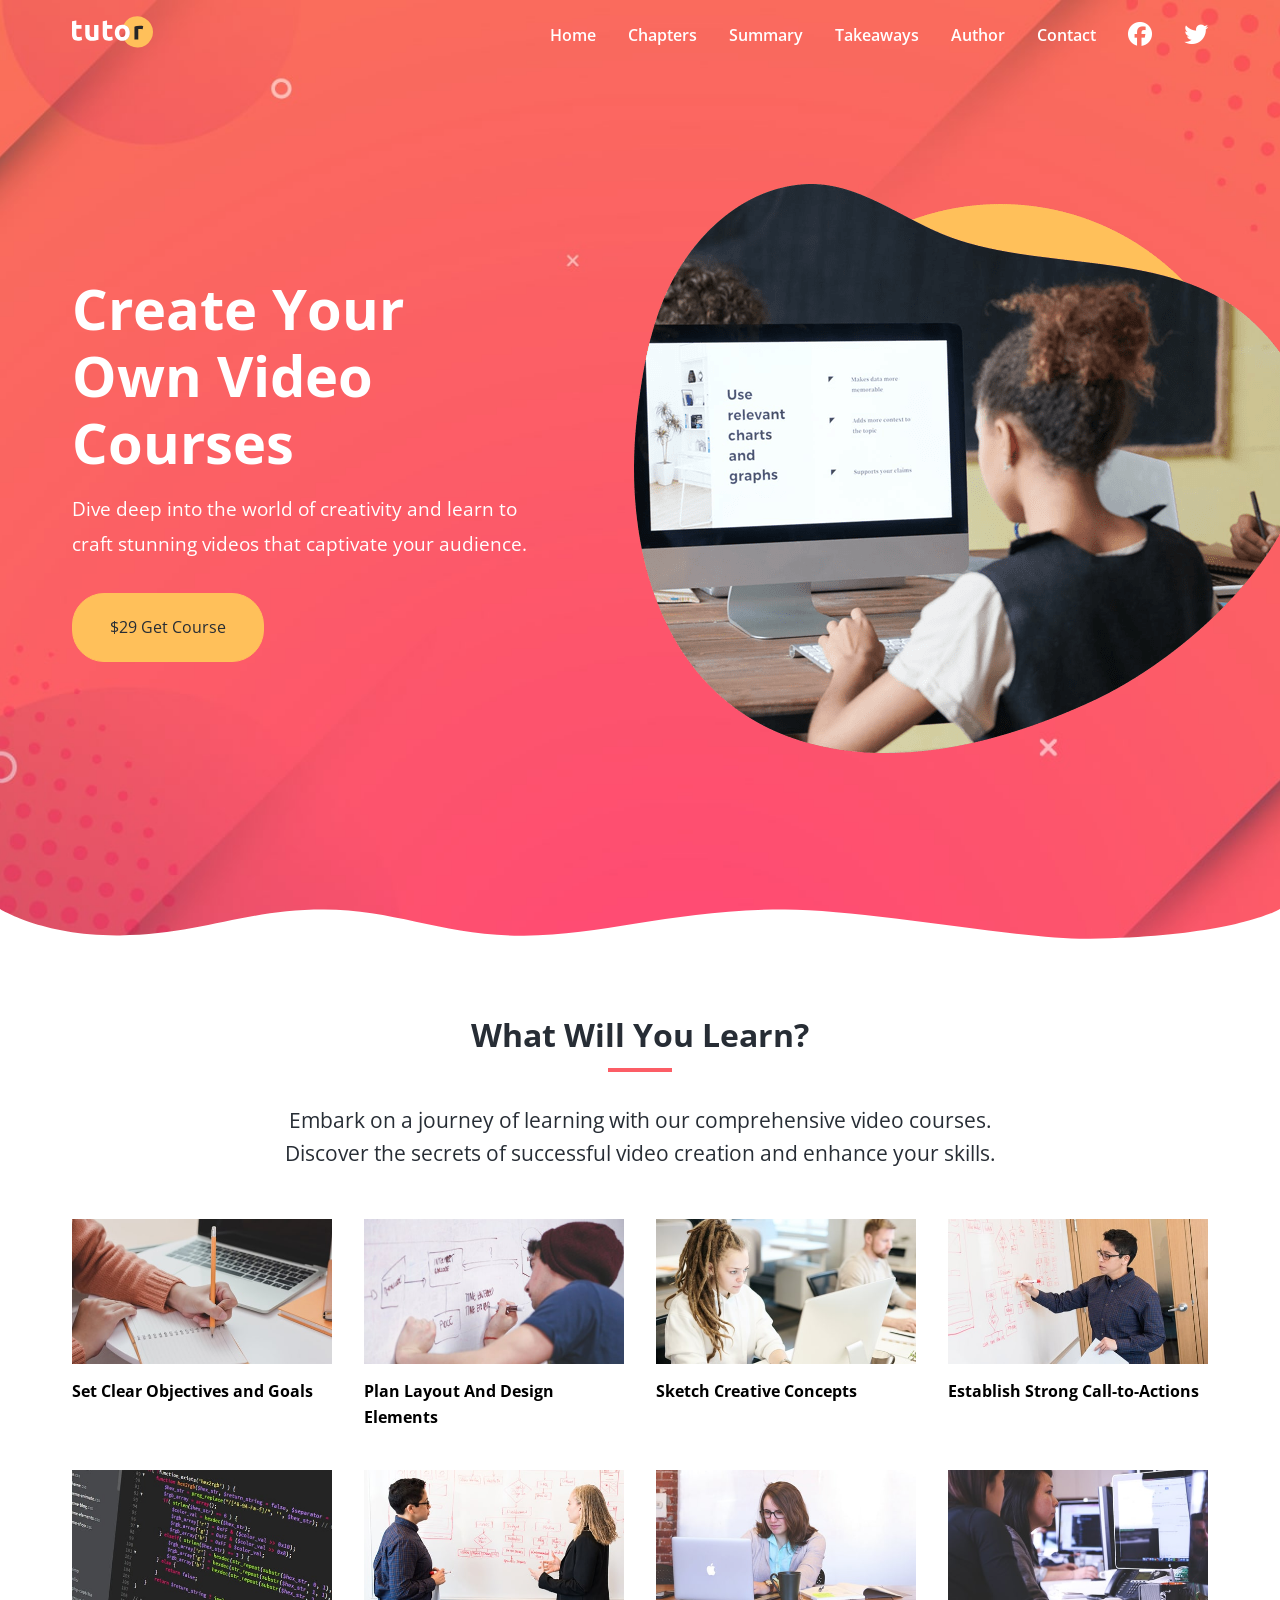
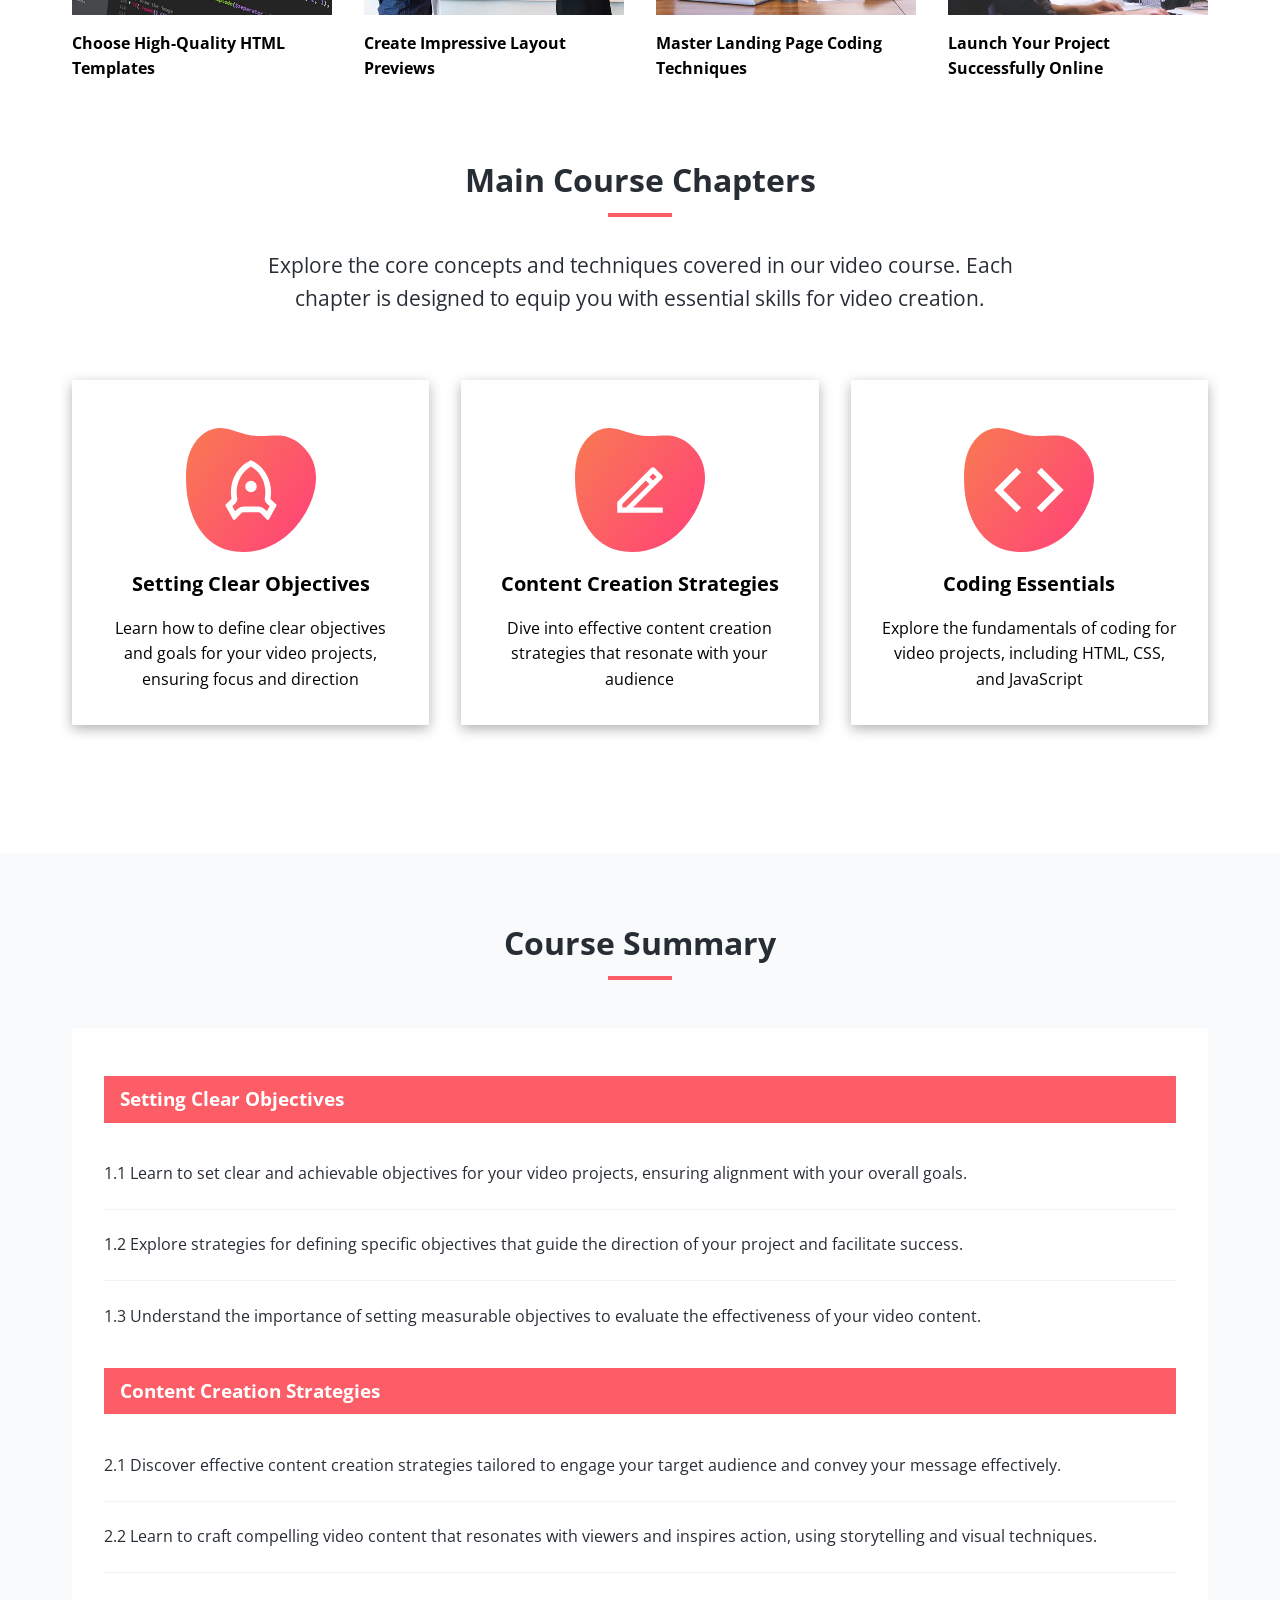
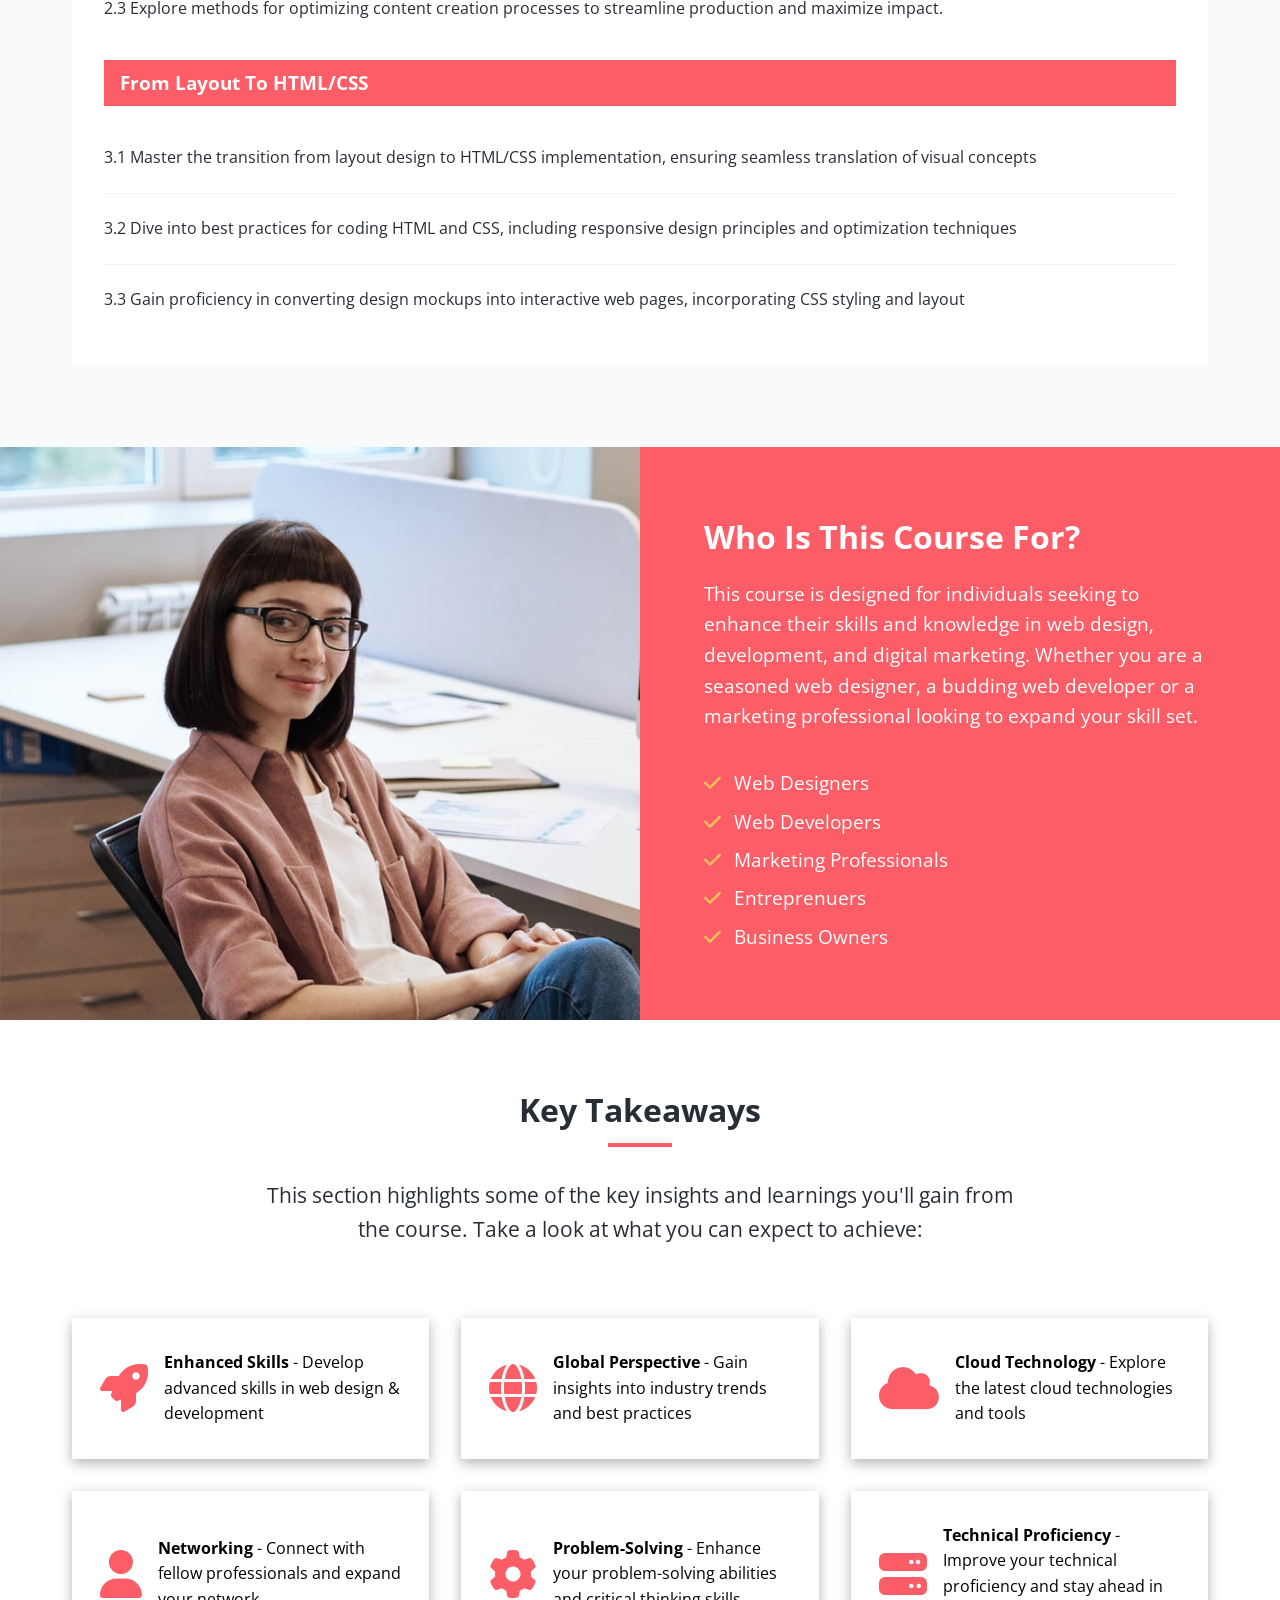
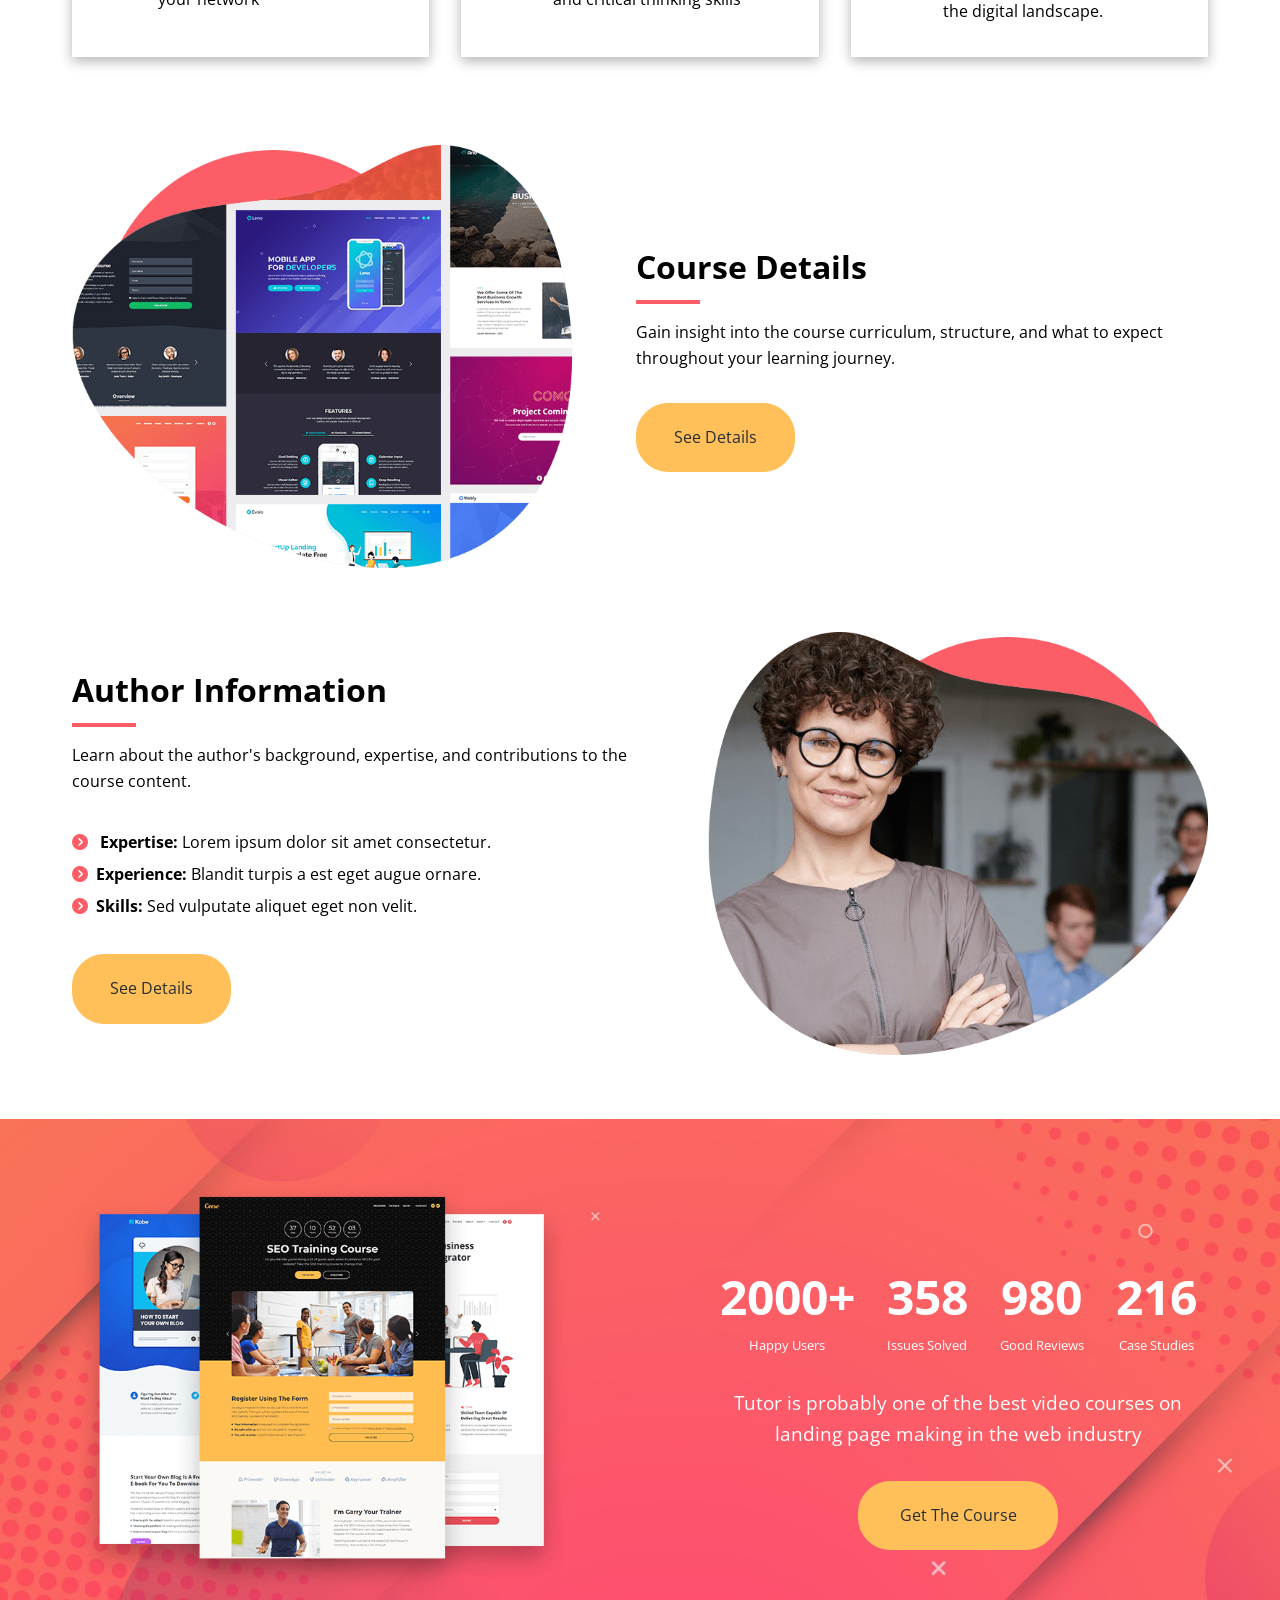
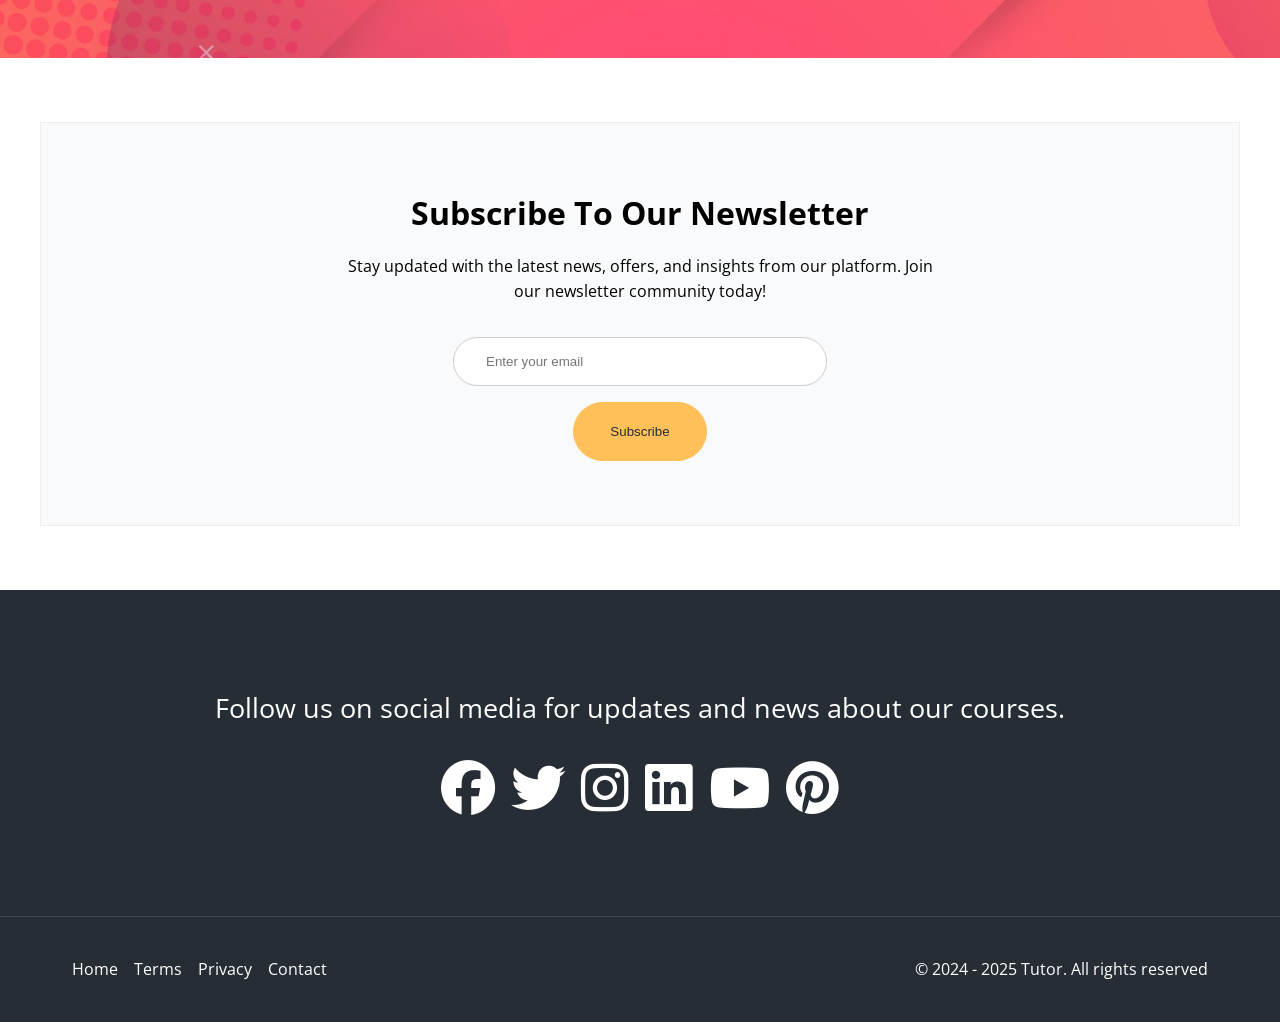
==== commit af53c7bd: "feat: implemented footer social icons" ====
--- a/17-18-Tutor-Website/index.html
+++ b/17-18-Tutor-Website/index.html
@@ -530,6 +530,67 @@
       </div>
     </section>
 
+    <!-- Social -->
+    <section class="social section">
+      <div class="container">
+        <p>Follow us on social media for updates and news about our courses.</p>
+        <div class="social-icons">
+          <a
+            href="https://facebook.com"
+            target="_blank"
+            aria-label="Follow Us On Facebook"
+          >
+            <i class="fa-brands fa-facebook fa-2x"></i>
+          </a>
+          <a
+            href="https://twitter.com"
+            target="_blank"
+            aria-label="Follow Us On Twitter"
+          >
+            <i class="fa-brands fa-twitter fa-2x"></i>
+          </a>
+          <a
+            href="https://instagram.com"
+            target="_blank"
+            aria-label="Follow Us On Instagram"
+            ><i class="fa-brands fa-instagram fa-2x"></i>
+          </a>
+          <a
+            href="https://linkdin.com"
+            target="_blank"
+            aria-label="Follow Us On Linkdin"
+            ><i class="fa-brands fa-linkedin fa-2x"></i>
+          </a>
+          <a
+            href="https://youtube.com"
+            target="_blank"
+            aria-label="Follow Us On Youtube"
+          >
+            <i class="fa-brands fa-youtube fa-2x"></i>
+          </a>
+          <a
+            href="https://pinterest.com"
+            target="_blank"
+            aria-label="Follow Us On Pinterest"
+          >
+            <i class="fa-brands fa-pinterest fa-2x"></i>
+          </a>
+        </div>
+      </div>
+    </section>
+
+    <footer class="footer">
+      <div class="container footer-flex">
+        <ul class="footer-links">
+          <li><a href="#">Home</a></li>
+          <li><a href="#">Terms</a></li>
+          <li><a href="#">Privacy</a></li>
+          <li><a href="contact.html">Contact</a></li>
+        </ul>
+        <p>&copy; 2024 - 2025 Tutor. All rights reserved</p>
+      </div>
+    </footer>
+
     <script src="js/script.js"></script>
   </body>
 </html>
--- a/17-18-Tutor-Website/css/styles.css
+++ b/17-18-Tutor-Website/css/styles.css
@@ -502,6 +502,58 @@
   margin: 1rem 0;
 }
 
+/* Social */
+.social {
+  background: var(--dark-color);
+  color: #fff;
+  padding: 6rem 2rem;
+  text-align: center;
+  font-size: 1.7rem;
+  margin-bottom: 0;
+}
+
+.social a,
+.footer a {
+  color: #fff;
+}
+
+.social a:hover,
+.footer a:hover {
+  color: var(--secondary-color);
+}
+
+.social p {
+  margin-bottom: 2rem;
+}
+
+.social .social-icons {
+  display: flex;
+  justify-content: center;
+  gap: 1rem;
+  margin-top: 2rem;
+}
+
+/* Footer */
+.footer {
+  background: var(--dark-color);
+  color: #fff;
+  border-top: 1px solid #384653;
+  padding: 0.5rem 2rem;
+}
+
+.footer-flex {
+  display: flex;
+  justify-content: space-between;
+  align-items: center;
+}
+
+.footer ul {
+  display: flex;
+  justify-content: center;
+  gap: 1rem;
+  margin: 2rem 0;
+}
+
 /* Media Queries */
 @media (max-width: 1200px) {
   .hero .hero-flex {
@@ -586,7 +638,26 @@
     font-size: 1rem;
   }
 
-  
+  .social .social-icons {
+    flex-wrap: wrap;
+  }
+
+  .social p {
+    font-size: 1.2rem;
+  }
+
+  .social i {
+    font-size: 2rem;
+  }
+
+  .footer {
+    padding: 0.5rem 1rem;
+  }
+
+  .footer-flex {
+    flex-direction: column;
+    text-align: center;
+  }
 }
 
 @media (max-width: 576px) {
